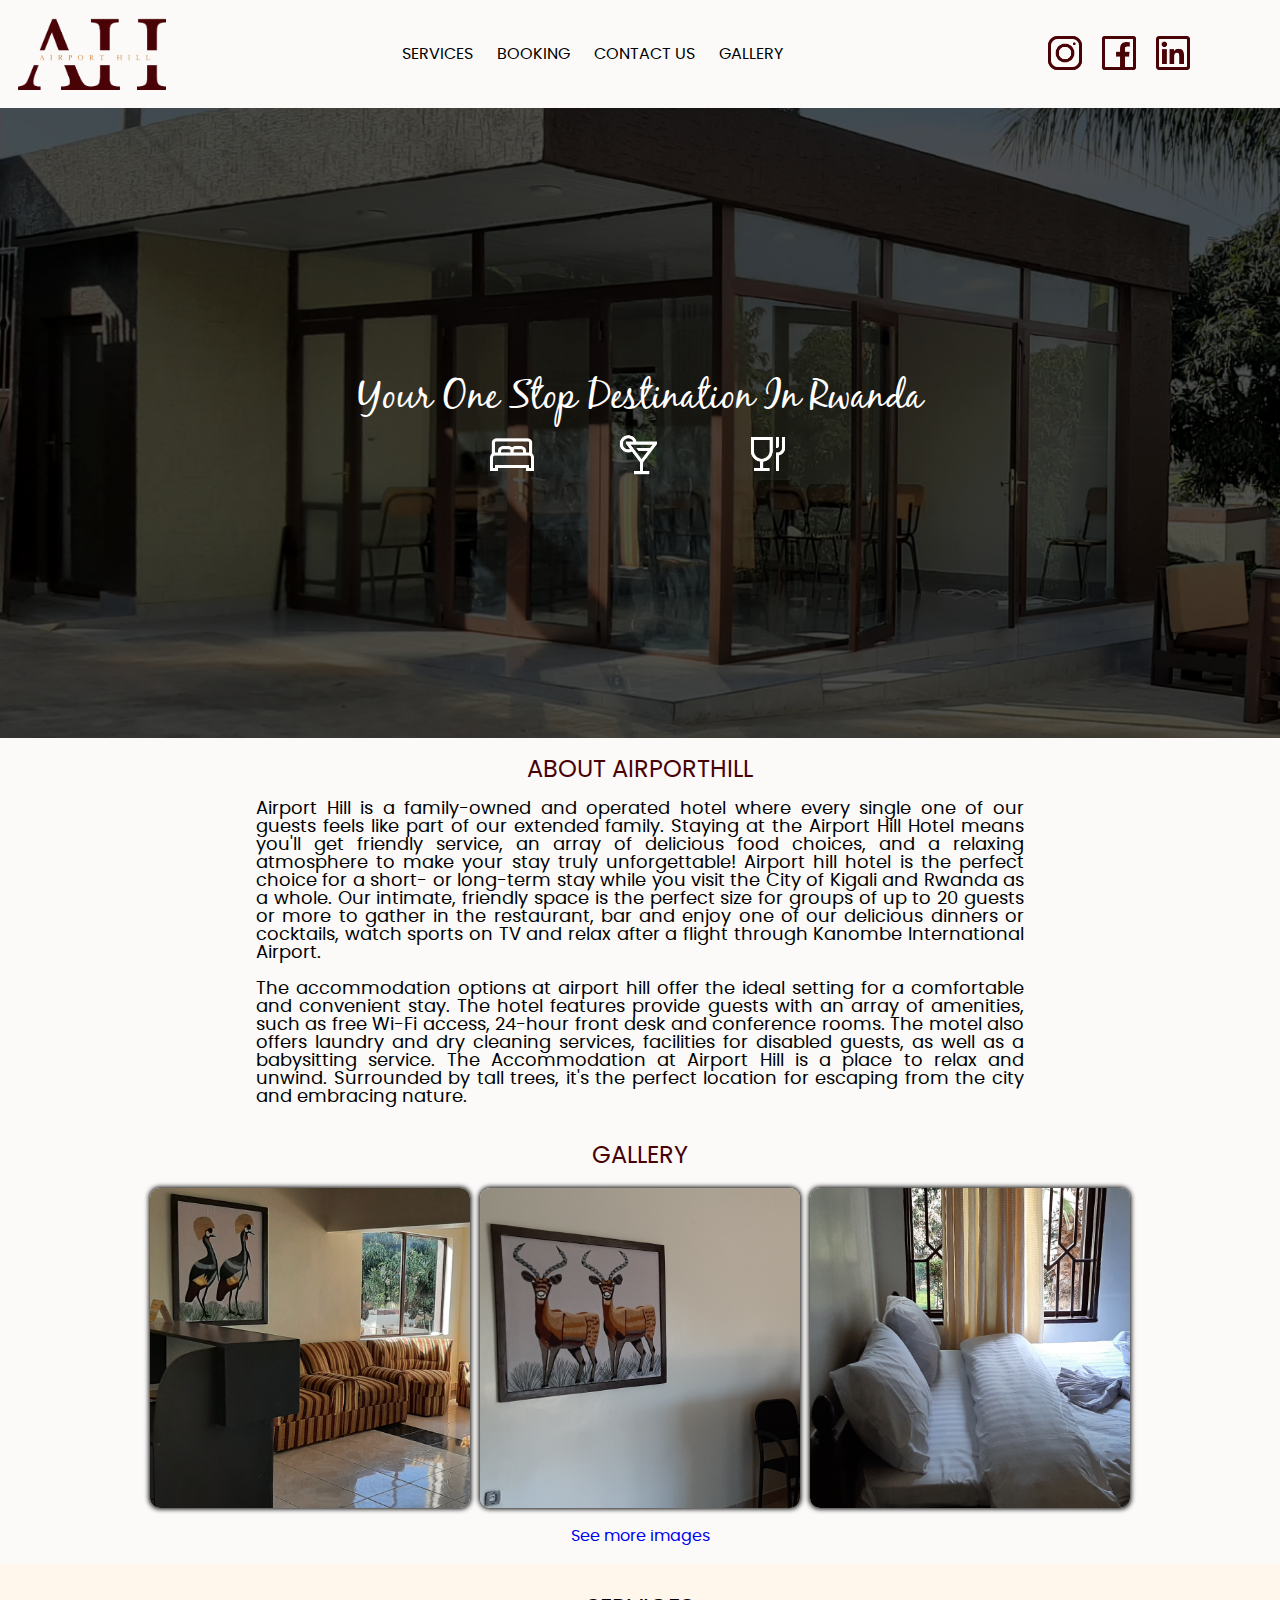
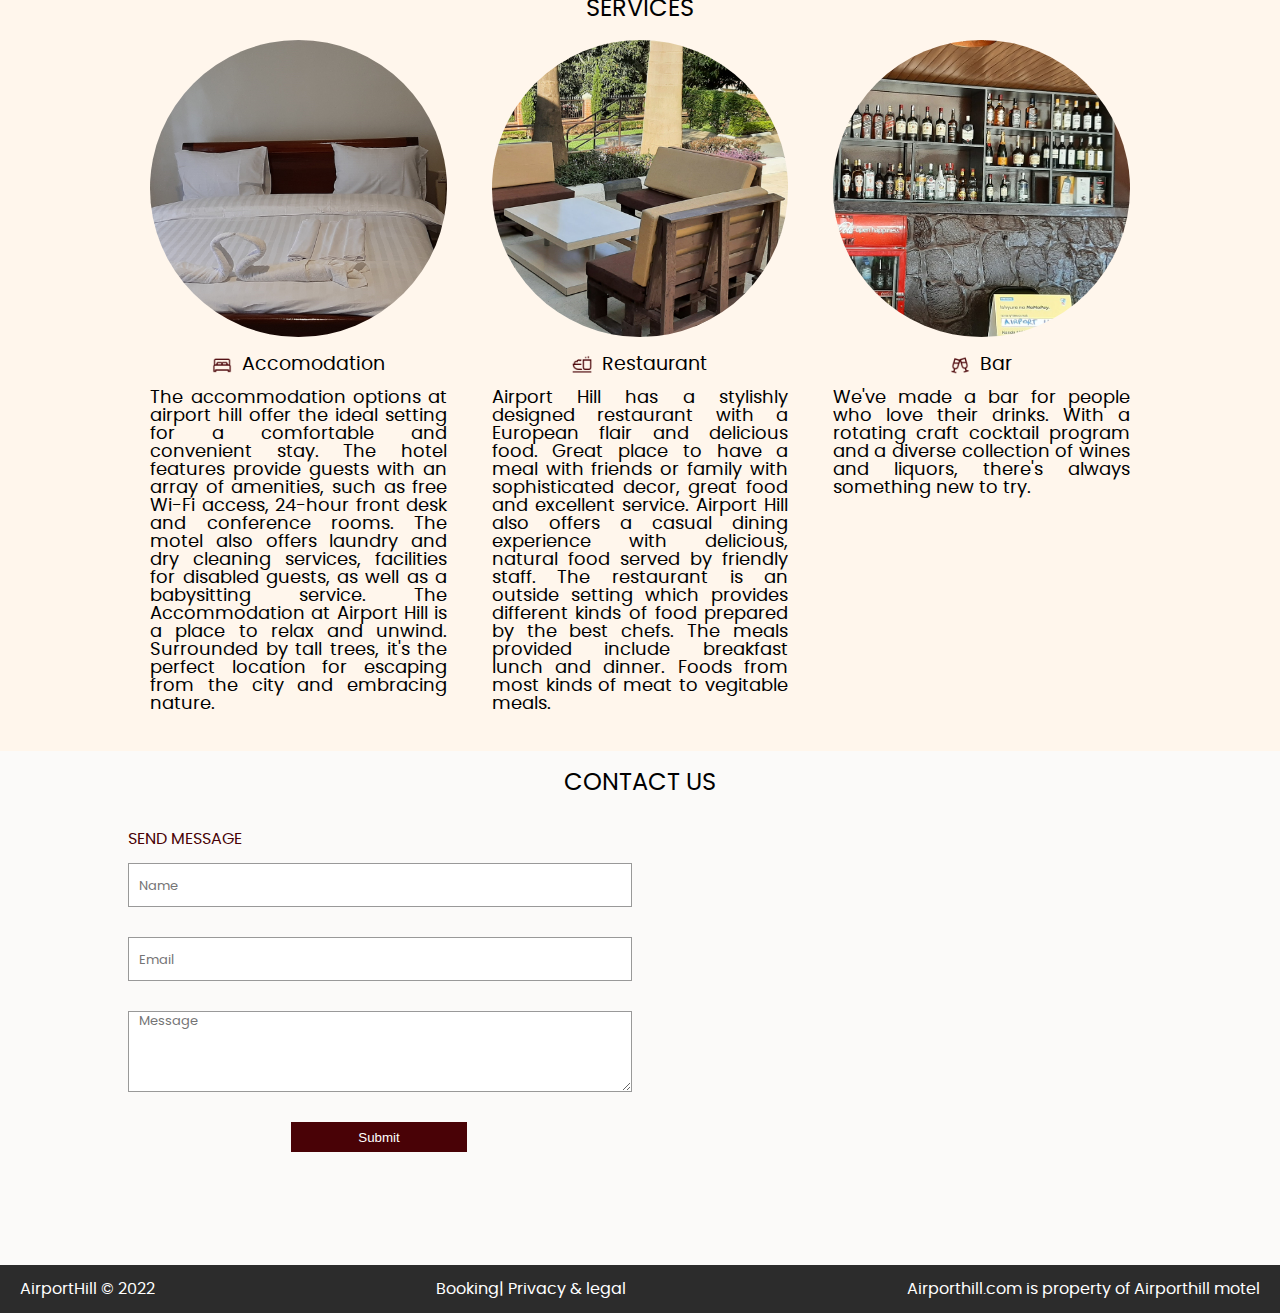
==== index.html @ 22eba5b1 "gallery issue fixed" ====
<!DOCTYPE html>
<html lang="en">
<head>
    <meta charset="UTF-8">
    <meta http-equiv="X-UA-Compatible" content="IE=edge">
    <meta name="viewport" content="width=device-width, initial-scale=1.0">
    <link rel="stylesheet" href="css/index.css">
    <link rel="stylesheet" href="css/HBF.css">
    <link rel="stylesheet" href="fonts/webfontkit-20221205-002729/stylesheet.css">
    <link rel="icon" type="image/x-icon" href="media/logo/AirportHill_Logo.png">
    <title>Airport Hill</title>
</head>
<body>
    
    <div class="space">
        <div class="placedesc">
            Your one stop destination in Rwanda
        </div>
        <div class="viewicons">
            <img src="media/icons/bedwhite.png" alt="">
            <img src="media/icons/coktailwhite.png" alt="">
            <img src="media/icons/food&drinkswhite.png" alt="">
        </div>
    </div>
    <div class="middlepart">
        <div class="about">
            <h2 class="abouthead">ABOUT AIRPORTHILL</h2>
            <div class="aboutdescription">
                <p>
                    Airport Hill is a family-owned and operated hotel where every single one of our guests feels like part of our extended family.
                    Staying at the Airport Hill Hotel means you'll get friendly service, an array of delicious food choices, and a relaxing atmosphere
                    to make your stay truly unforgettable!
                    Airport hill hotel is the perfect choice for a short- or long-term stay while you visit the City of Kigali and Rwanda as a whole.
                    Our intimate, friendly space is the perfect size for groups of up to 20 guests or more to gather in the restaurant, bar and  enjoy
                    one of our delicious dinners or cocktails, watch sports on TV and relax after a flight through Kanombe International Airport.
                    

                </p>
                <p>The accommodation options at airport hill offer the ideal setting for a comfortable and convenient stay.
                    The hotel features provide guests with an array of amenities, such as free Wi-Fi access, 24-hour front desk and conference rooms.
                    The motel also offers laundry and dry cleaning services, facilities for disabled guests, as well as a babysitting service.
                    The Accommodation at Airport Hill is a place to relax and unwind. Surrounded by tall trees, it's the perfect location for
                    escaping from the city and embracing nature.
                    
                </p>
            </div>
            <h2 class="abouthead">GALLERY</h2>
            <div class="randimages">
                <img class="galimg" src="media/gallery/interior/img1.jpg" alt="">
                <img class="galimg" src="media/gallery/interior/img2.jpg" alt="">
                <img class="galimg" src="media/gallery/interior/img4.jpg" alt="">
                <!-- <img class="galimg" src="media/gallery/img7.jpg" alt="">
                <img class="galimg" src="media/gallery/img8.jpg" alt="">
                <img class="galimg" src="media/gallery/img9.jpg" alt="">
                <img class="galimg" src="media/gallery/img10.jpg" alt="">
                <img class="galimg" src="media/gallery/img11.jpg" alt=""> -->
                
            </div>
            <a class="seemore" href="pages/gallery.html">See more images</a>
        </div>
        <div id="servelink" class="services">
            <h2 class="servicehead">SERVICES</h2>
            <div class="servicegroup">
                <div class="servicetab">
                    <img class="servImg" src="media/services/bed.jpg" alt="">
                    <div class="minihead">
                        <img class="iconmini" src="media/icons/bedbrown.png" alt="">
                        <h3 class="headserve">Accomodation</h3>
                    </div>
                    <p class="servicedesc">
                        The accommodation options at airport hill offer the ideal setting for a comfortable and convenient stay. The hotel features provide guests with an array of amenities, such as free Wi-Fi access, 24-hour front desk and conference rooms. The motel also offers laundry and dry cleaning services, facilities for disabled guests, as well as a babysitting service.
                        The Accommodation at Airport Hill is a place to relax and unwind. Surrounded by tall trees, it's the perfect location for escaping from the city and embracing nature.
                        
                    </p>
                </div>
                <div class="servicetab">
                    <img class="servImg" src="media/services/restaurant.jpg" alt="">
                    <div class="minihead">
                        <img class="iconmini" src="media/icons/food&drinksbrown.png" alt="">
                        <h3 class="headserve">Restaurant</h3>
                    </div>
                    <p class="servicedesc">
                        Airport Hill has a stylishly designed restaurant with a European flair and delicious food. Great place to have a meal with friends or family with sophisticated decor, great food and excellent service.
                        Airport Hill also offers a casual dining experience with delicious, natural food served by friendly staff.
                        The restaurant is an outside setting which provides different kinds of
                        food prepared by the best chefs. The meals provided include breakfast lunch
                        and dinner. Foods from most kinds of meat to vegitable meals. 
                    </p>
                </div>
                <div class="servicetab">
                    <img class="servImg" src="media/services/bar.jpg" alt="">
                    <div class="minihead">
                        <img class="iconmini" src="media/icons/alcoholbrown.png" alt="">
                        <h3 class="headserve">Bar</h3>
                    </div>
                    <p class="servicedesc">
                        We've made a bar for people who love their drinks. With a rotating craft
                        cocktail program and a diverse collection of wines and liquors, there's
                        always something new to try.                                                              
                    </p>
                </div> 
            </div>
        </div>
        <div id="contlink" class="locdetails">
            <h2 class="lochead">CONTACT US</h2>
            <div class="mapdetails">
                <div class="mapdesc">
                    <h3>SEND MESSAGE</h3>
                    <form class="contactform" action="" method="post">
                        <input class="formcomponent" type="text" placeholder="Name">
                        <input class="formcomponent" type="text" placeholder="Email">
                        <textarea name="" id="formcomponent" cols="30" rows="5" placeholder="Message"></textarea>
                        <input class="submitbutton" type="submit">

                    </form>
                </div>
                <div class="mapouter">
                    <div class="gmap_canvas"><iframe class="gmap_iframe" width="100%" frameborder="0" scrolling="no" marginheight="0" marginwidth="0" src="https://maps.google.com/maps?width=600&amp;height=400&amp;hl=en&amp;q=KK 56 St, Kigali, Rwanda&amp;t=&amp;z=14&amp;ie=UTF8&amp;iwloc=B&amp;output=embed"></iframe><a href="https://formatjson.org/">format json</a></div><style>.mapouter{position:relative;text-align:right;width:100%;height:400px;}.gmap_canvas {overflow:hidden;background:none!important;width:100%;height:400px;}.gmap_iframe {height:400px!important;}</style>
                </div>
            </div>
        </div>
    </div>
    <div class="footerpart">
        <p>AirportHill &#169 2022</p>
        <div class="bottomlinks">
            
            <a href="">Booking</a>|
            <a href="">Privacy & legal</a>
        </div>
        <p class="copyair">Airporthill.com is property of Airporthill motel</p>
    </div>
    <div class="topmenu" id="topmen">
        <img class="menulogo" src="media/logo/AirportHill_Logo.png" alt="">
        <div id="menuitem" onclick="toggleMobileMenu()">
            <img class="innerlogo" src="media/logo/AirportHill_Logo.png" alt="">
            <a href="#servelink">SERVICES</a>
            <a href="pages/booking.html">BOOKING</a>
            <a href="#contlink">CONTACT US</a>
            <a href="pages/gallery.html">GALLERY</a>
            <img class="innerclose" src="media/icons/close.png" alt="">
        </div>
        <div class="socialicons">
            <a href=""><img src="media/socialIcons/icons8_instagram_96px_2.png" alt=""></a>
            <a href=""><img src="media/socialIcons/icons8_facebook_96px_2.png" alt=""></a>
            <a href=""><img src="media/socialIcons/icons8_linkedin_96px_1.png" alt=""></a>
        </div>
        <div class="burger" onclick="toggleMobileMenu();">
            <div></div>
            <div></div>
            <div></div>
        </div>
    </div>
    <script src="js/main.js"></script>
</body>
</html>
---- css/index.css ----
body {
  margin: 0px;
  padding: 0px;
  background-image: url("../media/background.jpg");
  background-repeat: no-repeat;
  background-size: cover;
  background-attachment: fixed;
  font-family: "Poppins";
}
body .space {
  height: 70vh;
  display: flex;
  flex-direction: column;
  align-items: center;
  justify-content: center;
  background-color: rgba(0, 0, 0, 0.6862745098);
  padding-top: 12vh;
}
body .space .placedesc {
  color: white;
  width: -webkit-fit-content;
  width: -moz-fit-content;
  width: fit-content;
  font-size: 40px;
  font-family: "black jack";
  text-transform: capitalize;
}
body .space .viewicons {
  height: -webkit-fit-content;
  height: -moz-fit-content;
  height: fit-content;
  width: 30vw;
  display: flex;
  justify-content: space-around;
}
body .space .viewicons img {
  width: 50px;
  height: 50px;
}
@media (max-width: 700px) {
  body .space {
    height: 50vh;
  }
  body .space .placedesc {
    font-size: 30px;
  }
  body .space .viewicons img {
    width: 40px;
    height: 40px;
  }
}
@media (max-width: 560px) {
  body .space {
    height: 30vh;
  }
  body .space .placedesc {
    font-size: 20px;
  }
  body .space .viewicons img {
    width: 20px;
    height: 20px;
  }
}
body .middlepart {
  background-color: #FBFAF9;
}
body .middlepart .seemore {
  margin-top: 20px;
  margin-bottom: 20px;
  text-decoration: none;
}
body .middlepart .about {
  background-color: #FBFAF9;
  display: flex;
  flex-direction: column;
  align-items: center;
}
body .middlepart .about .abouthead {
  font-weight: 500;
  font-size: x-large;
  width: -webkit-fit-content;
  width: -moz-fit-content;
  width: fit-content;
  margin-bottom: 0px;
  color: #490206;
}
body .middlepart .about .aboutdescription {
  text-align: justify;
  font-size: large;
  width: 60%;
}
body .middlepart .about .randimages {
  margin-top: 20px;
  display: flex;
  flex-wrap: wrap;
  gap: 10px;
  justify-content: center;
}
body .middlepart .about .randimages .galimg {
  width: 25%;
  border-radius: 10px;
  box-shadow: 0 0 5px 1px black;
}
body .middlepart .about .randimages div.galimg {
  background-color: #CF853C;
}
@media (max-width: 900px) {
  body .middlepart .about {
    padding: 0vw 5vw 3vw 5vw;
  }
  body .middlepart .about .abouthead {
    font-weight: 500;
    font-size: larger;
  }
  body .middlepart .about .aboutdescription {
    text-align: justify;
    font-size: large;
    width: 80%;
  }
  body .middlepart .about .randimages img {
    width: 22%;
  }
}
@media (max-width: 560px) {
  body .middlepart .about {
    padding: 0vw 7vw 1vw 7vw;
  }
  body .middlepart .about .abouthead {
    font-weight: 500;
    font-size: large;
  }
  body .middlepart .about .aboutdescription {
    text-align: justify;
    font-size: small;
    width: 100%;
  }
  body .middlepart .about .randimages img {
    width: 32%;
  }
}
body .middlepart .services {
  background-color: #FFF6EC;
  justify-content: space-around;
  padding: 1vw 10vw 0vw 10vw;
}
body .middlepart .services .servicehead {
  font-weight: 500;
  text-align: center;
  font-size: x-large;
}
body .middlepart .services .servicegroup {
  display: flex;
  flex-wrap: wrap;
  justify-content: space-around;
}
body .middlepart .services .servicegroup .servicetab {
  padding-bottom: 20px;
  text-align: center;
  width: 29%;
}
body .middlepart .services .servicegroup .servicetab .servImg {
  width: 100%;
  border-radius: 100%;
}
body .middlepart .services .servicegroup .servicetab .servicedesc {
  text-align: justify;
  margin-top: 0;
  font-size: large;
}
body .middlepart .services .servicegroup .servicetab .minihead {
  display: flex;
  align-items: center;
  justify-content: center;
}
body .middlepart .services .servicegroup .servicetab .minihead .iconmini {
  width: 20px;
  height: 20px;
}
body .middlepart .services .servicegroup .servicetab .minihead .headserve {
  font-weight: 500;
  margin: 15px 0px 15px 10px;
}
@media (max-width: 700px) {
  body .middlepart .services {
    padding: 1vw 5vw 0vw 5vw;
  }
  body .middlepart .services .servicehead {
    font-size: large;
  }
  body .middlepart .services .servicegroup .servicetab {
    width: 40%;
  }
}
@media (max-width: 560px) {
  body .middlepart .services {
    padding: 1vw 2vw 0vw 2vw;
  }
  body .middlepart .services .servicehead {
    font-size: large;
  }
  body .middlepart .services .servicegroup .servicetab {
    width: 95%;
  }
  body .middlepart .services .servicegroup .servicetab .servicedesc {
    font-size: small;
  }
  body .middlepart .services .servicegroup .servicetab .minihead .iconmini {
    width: 18px;
    height: 18px;
  }
  body .middlepart .services .servicegroup .servicetab .minihead .headserve {
    font-size: 17px;
  }
}
body .middlepart .locdetails {
  display: flex;
  flex-direction: column;
  justify-content: center;
  align-items: center;
}
body .middlepart .locdetails .lochead {
  font-weight: 500;
  text-align: center;
}
body .middlepart .locdetails .mapdetails {
  width: 80vw;
  display: flex;
  justify-content: space-around;
  margin-bottom: 50px;
  -moz-column-gap: 20px;
       column-gap: 20px;
}
body .middlepart .locdetails .mapdetails .mapouter {
  width: 50%;
  margin: 0% 0% 0% 0%;
}
body .middlepart .locdetails .mapdetails .mapdesc {
  width: 50%;
}
body .middlepart .locdetails .mapdetails .mapdesc h3 {
  font-family: "Poppins";
  font-size: medium;
  font-weight: 500;
  color: #490206;
}
body .middlepart .locdetails .mapdetails .mapdesc .contactform {
  display: flex;
  flex-direction: column;
}
body .middlepart .locdetails .mapdetails .mapdesc .contactform .formcomponent {
  border-radius: 0px;
  border: rgb(153, 153, 153) solid 1px;
  height: 40px;
  width: 96%;
  margin-bottom: 30px;
  padding-left: 10px;
  padding-right: 10px;
}
body .middlepart .locdetails .mapdetails .mapdesc .contactform .formcomponent::-moz-placeholder {
  font-family: "Poppins";
}
body .middlepart .locdetails .mapdetails .mapdesc .contactform .formcomponent:-ms-input-placeholder {
  font-family: "Poppins";
}
body .middlepart .locdetails .mapdetails .mapdesc .contactform .formcomponent::placeholder {
  font-family: "Poppins";
}
body .middlepart .locdetails .mapdetails .mapdesc .contactform #formcomponent {
  border-radius: 0px;
  border: rgb(153, 153, 153) solid 1px;
  width: 96%;
  margin-bottom: 30px;
  padding-left: 10px;
  padding-right: 10px;
}
body .middlepart .locdetails .mapdetails .mapdesc .contactform #formcomponent::-moz-placeholder {
  font-family: "Poppins";
}
body .middlepart .locdetails .mapdetails .mapdesc .contactform #formcomponent:-ms-input-placeholder {
  font-family: "Poppins";
}
body .middlepart .locdetails .mapdetails .mapdesc .contactform #formcomponent::placeholder {
  font-family: "Poppins";
}
body .middlepart .locdetails .mapdetails .mapdesc .contactform .submitbutton {
  align-self: center;
  border-radius: 0px;
  border: rgb(153, 153, 153) solid 0px;
  background-color: #490206;
  width: 35%;
  height: 30px;
  color: white;
}
@media (max-width: 700px) {
  body .middlepart .locdetails .lochead {
    font-size: large;
  }
  body .middlepart .locdetails .mapdetails {
    width: 100vw;
    flex-wrap: wrap;
  }
  body .middlepart .locdetails .mapdetails .mapdesc {
    width: 80%;
    margin-bottom: 20px;
  }
  body .middlepart .locdetails .mapdetails .mapdesc h3 {
    font-size: 13px;
  }
  body .middlepart .locdetails .mapdetails .mapouter {
    width: 100%;
  }
}/*# sourceMappingURL=index.css.map */
---- css/HBF.css ----
html {
  scroll-behavior: smooth;
}

body .topmenu {
  position: fixed;
  top: 0px;
  left: 0px;
  width: 100%;
  display: flex;
  flex-wrap: nowrap;
  justify-content: space-between;
  background-color: #fbfaf9;
  padding: 2vh;
  transition: top 0.3s;
}
body .topmenu .menulogo {
  height: 8vh;
}
body .topmenu #menuitem {
  height: -webkit-fit-content;
  height: -moz-fit-content;
  height: fit-content;
  align-self: center;
}
body .topmenu #menuitem a {
  text-decoration: none;
  color: black;
  font-family: "Poppins";
  font-weight: 500;
  margin-right: 20px;
}
body .topmenu #menuitem .disable {
  color: gray;
}
body .topmenu #menuitem .innerlogo {
  display: none;
}
body .topmenu #menuitem .innerclose {
  display: none;
}
body .topmenu .socialicons {
  height: -webkit-fit-content;
  height: -moz-fit-content;
  height: fit-content;
  align-self: center;
  margin-right: 100px;
}
body .topmenu .socialicons a img {
  width: 50px;
}
body .topmenu .burger {
  border: #490206 3px solid;
  border-radius: 4px;
  align-self: center;
  display: none;
  height: -webkit-fit-content;
  height: -moz-fit-content;
  height: fit-content;
  margin-right: 4px;
  cursor: pointer;
}
body .topmenu .burger div {
  width: 20px;
  background-color: #490206;
  height: 3px;
  margin: 4px;
}
@media (max-width: 820px) {
  body .topmenu .menulogo {
    height: 9vh;
  }
  body .topmenu .socialicons {
    display: none;
  }
  body .topmenu #menuitem {
    position: fixed;
    width: 100vw;
    background-color: #FBFAF9;
    display: flex;
    flex-direction: column;
    align-items: center;
    padding-top: 50px;
    padding-bottom: 50px;
    row-gap: 40px;
    top: 0px;
    left: 0px;
    transform: translate3d(-100vw, 0, 0);
    transition: transform 0.3s cubic-bezier(0, 0.52, 0, 1);
    overflow-x: hidden;
  }
  body .topmenu #menuitem .innerlogo {
    display: block;
    width: 100px;
  }
  body .topmenu #menuitem .innerclose {
    display: block;
    width: 40px;
  }
  body .topmenu #menuitem.show {
    transform: translate3d(0vw, 0, 0);
  }
  body .topmenu .burger {
    display: block;
    margin-right: 50px;
  }
}
@media (max-width: 460px) {
  body .topmenu .menulogo {
    height: 7vh;
  }
}
body .footerpart {
  background-color: rgba(0, 0, 0, 0.8274509804);
  display: flex;
  justify-content: space-between;
  padding: 0px 20px 0px 20px;
  color: white;
  align-items: center;
}
body .footerpart .bottomlinks a {
  text-decoration: none;
  color: white;
}
@media (max-width: 560px) {
  body .footerpart {
    justify-content: space-around;
  }
  body .footerpart .bottomlinks {
    display: none;
  }
  body .footerpart .copyair {
    display: none;
  }
}/*# sourceMappingURL=HBF.css.map */
---- fonts/webfontkit-20221205-002729/stylesheet.css ----
/*! Generated by Font Squirrel (https://www.fontsquirrel.com) on December 5, 2022 */



@font-face {
    font-family: 'poppins';
    src: url('poppins-regular-webfont.woff2') format('woff2'),
         url('poppins-regular-webfont.woff') format('woff');
    font-weight: normal;
    font-style: normal;

}




@font-face {
    font-family: 'poppinsbold';
    src: url('poppins-bold-webfont.woff2') format('woff2'),
         url('poppins-bold-webfont.woff') format('woff');
    font-weight: bold;
    font-style:normal;

}




@font-face {
    font-family: 'black jack';
    src: url('blackjack-webfont.woff2') format('woff2'),
         url('blackjack-webfont.woff') format('woff');
    font-weight: normal;
    font-style: normal;

}
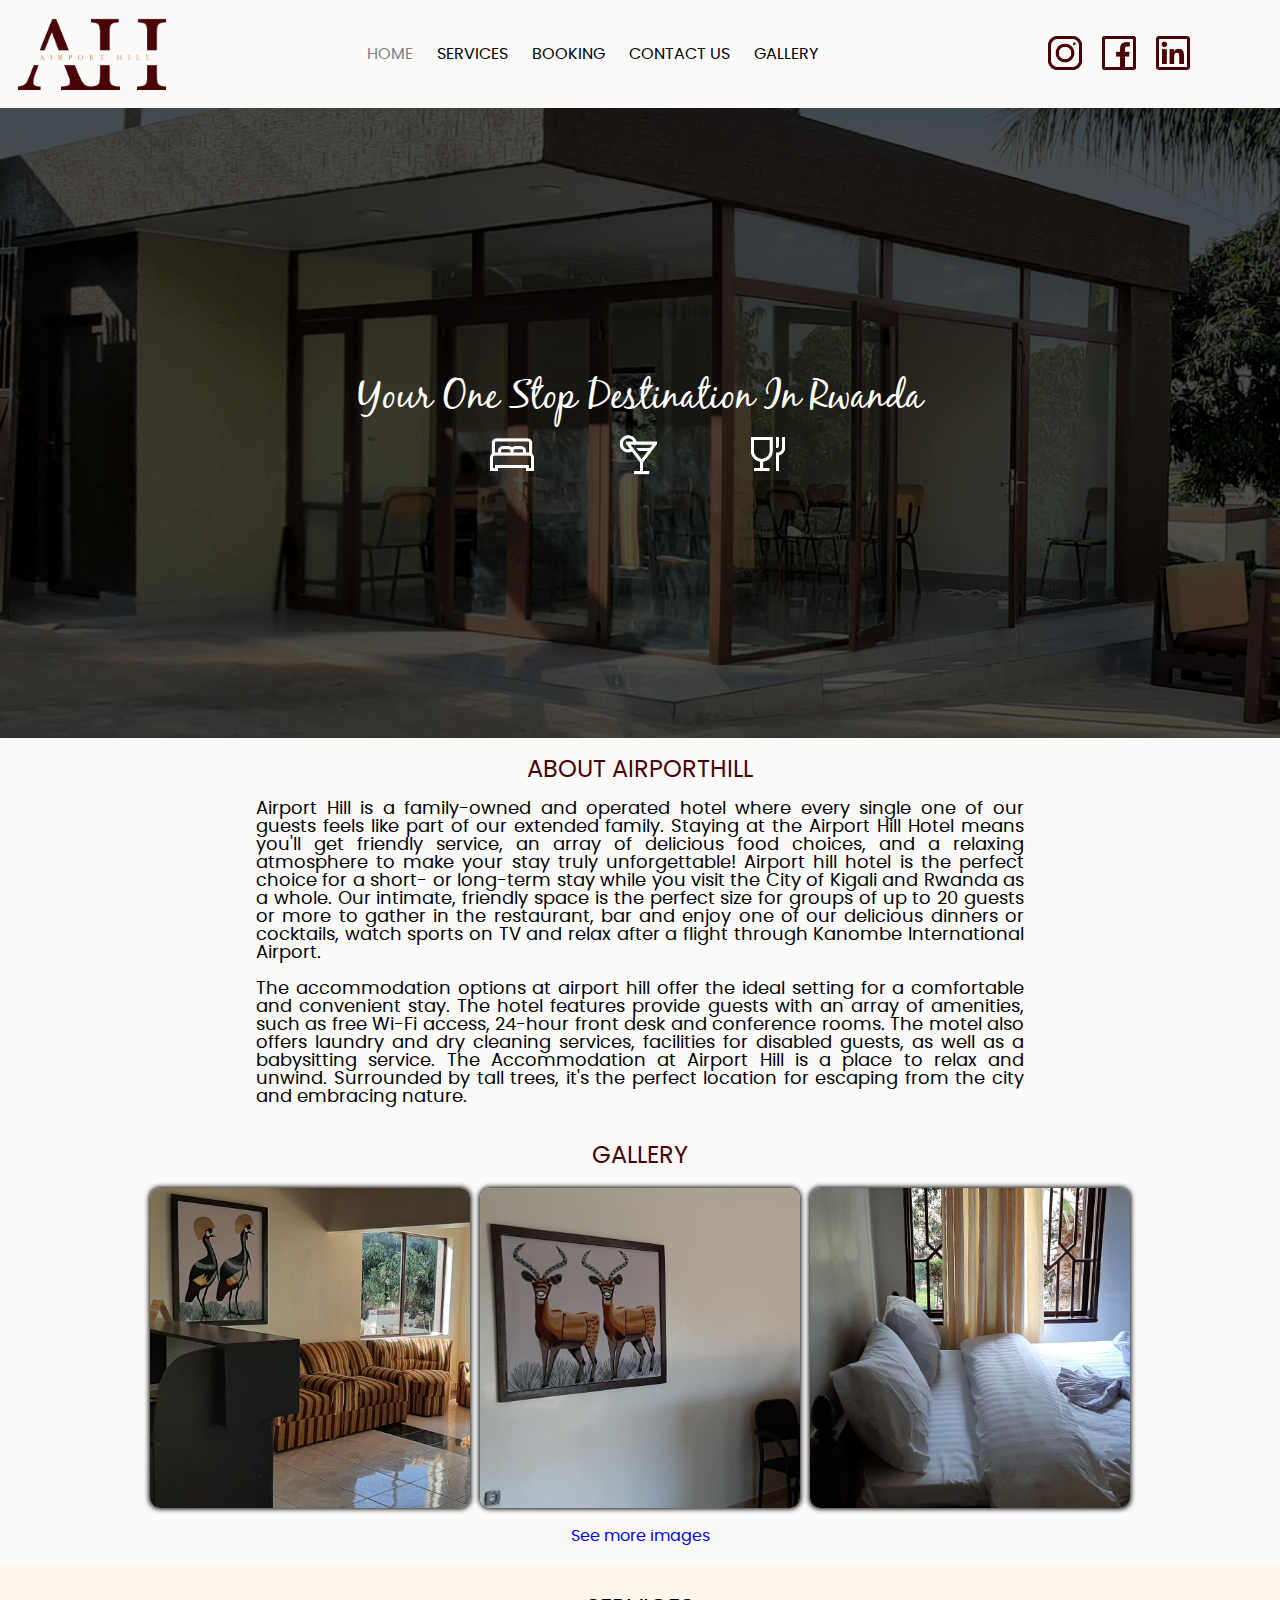
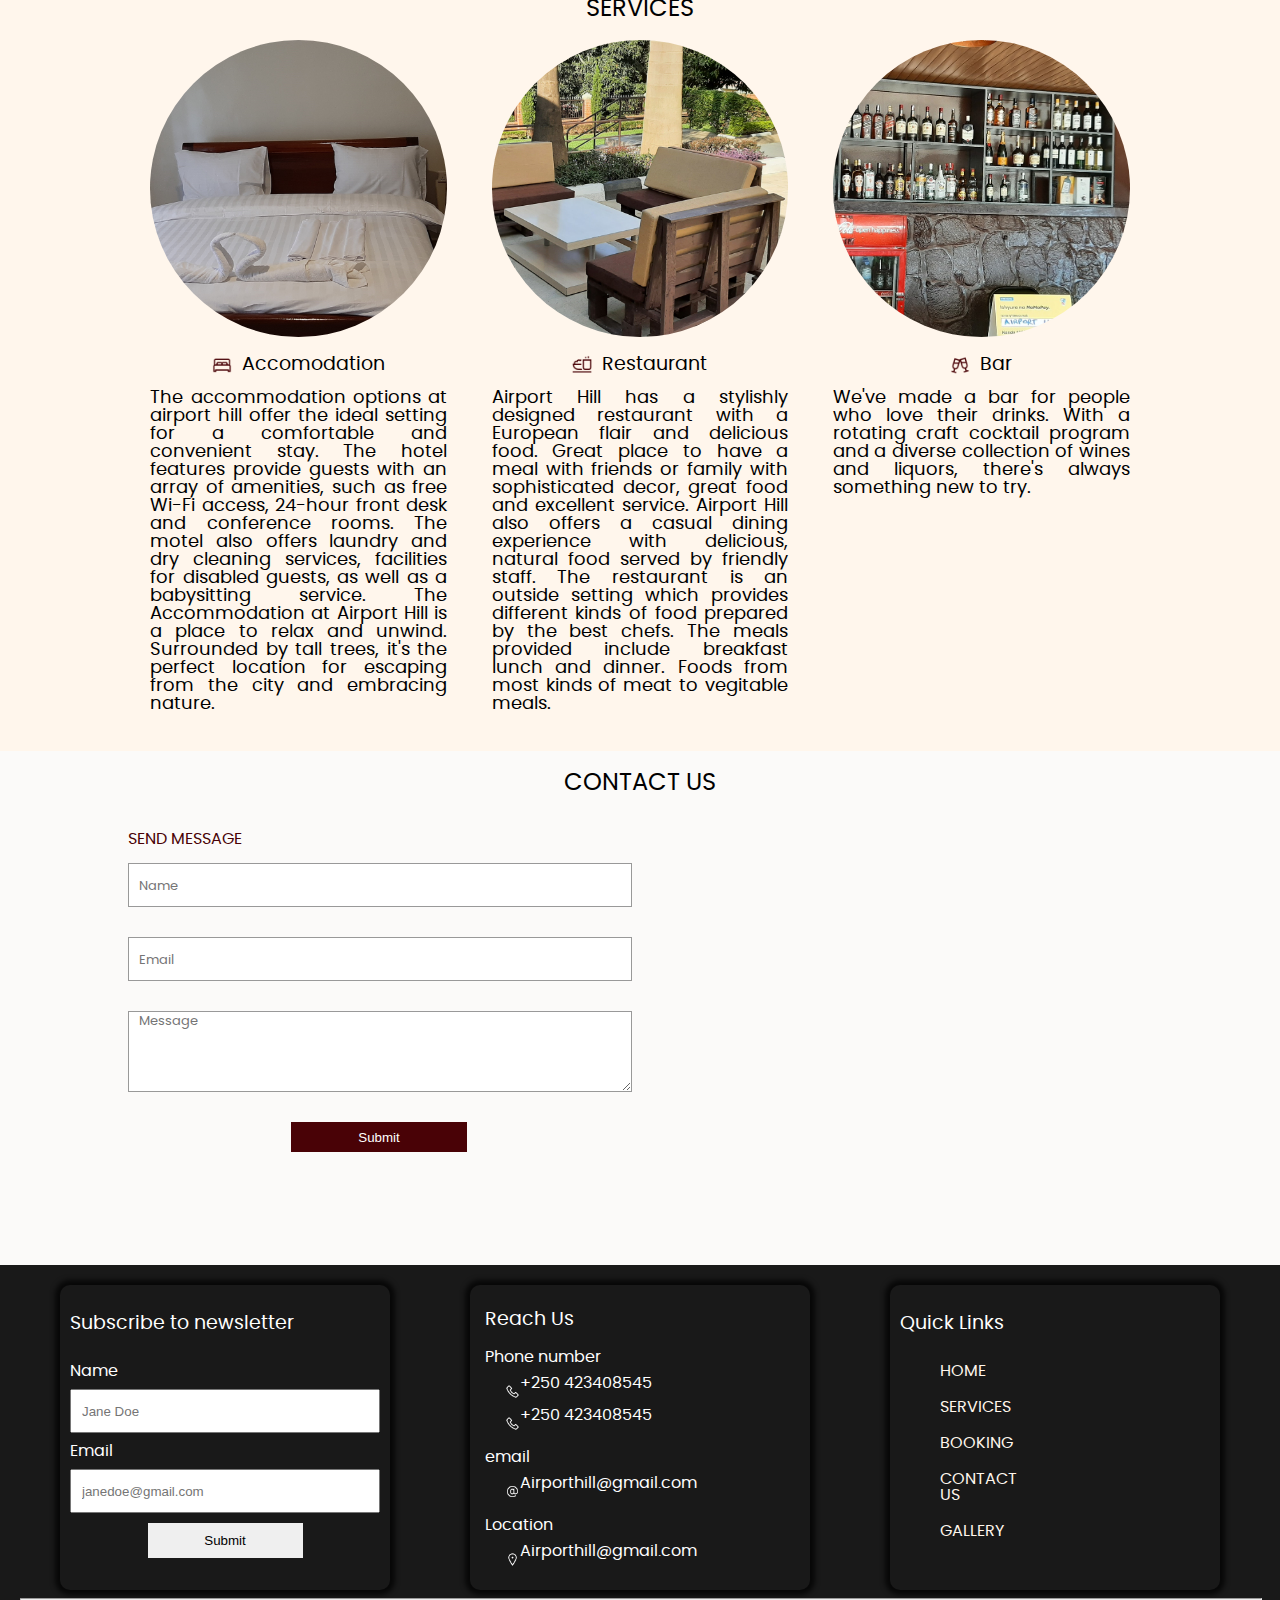
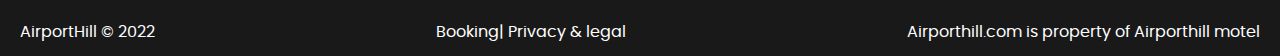
==== commit 167eabd7: "made the footer responsive" ====
--- a/index.html
+++ b/index.html
@@ -121,18 +121,64 @@
         </div>
     </div>
     <div class="footerpart">
-        <p>AirportHill &#169 2022</p>
-        <div class="bottomlinks">
-            
+        <div class="footertabs">
+            <div class="newsletter">
+                <p>Subscribe to newsletter</p>
+                <form action="" class="subscribe">
+                    <label for="name">Name</label>
+                    <input type="text" name="name" id="" placeholder="Jane Doe">
+                    <label for="email">Email</label>
+                    <input type="text" name="email" id=""  placeholder="janedoe@gmail.com">
+                    <button type="submit">Submit</button>
+                </form>
+            </div>
+            <div class="reachus">
+                <p class="mainhead">Reach Us</p>
+                <p class="subhead">Phone number</p>
+                <div class="contactphone general">
+                    <img src="media/footericons/icons8_phone_96px_1.png" alt="">
+                    <p> +250 423408545</p>
+                </div>
+                <div class="contactphone general">
+                    <img src="media/footericons/icons8_phone_96px_1.png" alt="">
+                    <p> +250 423408545</p>
+                </div>
+                <p class="subhead">email</p>
+                <div class="email general">
+                    <img src="media/footericons/icons8_at_sign_96px_1.png" alt="">
+                    <p>Airporthill@gmail.com</p>
+                </div>
+                <p class="subhead">Location</p>
+                <div class="Location general">
+                    <img src="media/footericons/icons8_location_96px_2.png" alt="">
+                    <p>Airporthill@gmail.com</p>
+                </div>
+            </div>
+            <div class="quicklinks">
+                <p class="mainhead">Quick Links</p>
+                <div class="links"><a class="disable" href="#servelink">HOME</a>
+                    <a href="#servelink">SERVICES</a>
+                    <a href="pages/booking.html">BOOKING</a>
+                    <a href="#contlink">CONTACT US</a>
+                    <a href="pages/gallery.html">GALLERY</a></div>
+            </div>
+        </div>
+        <hr>
+        <div class="footerinfo">
+            <p>AirportHill &#169 2022</p>
+            <div class="bottomlinks">            
             <a href="">Booking</a>|
             <a href="">Privacy & legal</a>
         </div>
         <p class="copyair">Airporthill.com is property of Airporthill motel</p>
+        </div>
+        
     </div>
     <div class="topmenu" id="topmen">
         <img class="menulogo" src="media/logo/AirportHill_Logo.png" alt="">
         <div id="menuitem" onclick="toggleMobileMenu()">
             <img class="innerlogo" src="media/logo/AirportHill_Logo.png" alt="">
+            <a class="disable" href="#servelink">HOME</a>
             <a href="#servelink">SERVICES</a>
             <a href="pages/booking.html">BOOKING</a>
             <a href="#contlink">CONTACT US</a>
--- a/css/HBF.css
+++ b/css/HBF.css
@@ -111,25 +111,172 @@
   }
 }
 body .footerpart {
-  background-color: rgba(0, 0, 0, 0.8274509804);
-  display: flex;
+  background-color: rgba(0, 0, 0, 0.9019607843);
+  display: flex;
+  flex-direction: column;
   justify-content: space-between;
   padding: 0px 20px 0px 20px;
   color: white;
   align-items: center;
 }
-body .footerpart .bottomlinks a {
+body .footerpart hr {
+  color: white;
+  width: 100%;
+}
+body .footerpart .footertabs {
+  margin-top: 20px;
+  display: flex;
+  width: 100%;
+  justify-content: space-around;
+  border-radius: 10px;
+}
+body .footerpart .footertabs .newsletter {
+  width: 25%;
+  border-radius: 10px;
+  padding: 10px;
+  box-shadow: 0 0 5px 5px rgba(0, 0, 0, 0.709);
+}
+body .footerpart .footertabs .newsletter p {
+  font-size: larger;
+  margin-bottom: 30px;
+}
+body .footerpart .footertabs .newsletter .subscribe {
+  display: flex;
+  flex-direction: column;
+  justify-content: space-evenly;
+}
+body .footerpart .footertabs .newsletter .subscribe input {
+  height: 20px;
+  padding: 10px;
+  margin-top: 10px;
+  margin-bottom: 10px;
+}
+body .footerpart .footertabs .newsletter .subscribe button {
+  padding: 10px;
+  align-self: center;
+  width: 50%;
+  border-radius: 0;
+  border: 0px red solid;
+}
+body .footerpart .footertabs .reachus {
+  width: 25%;
+  height: 100%;
+  padding: 15px;
+  height: -webkit-max-content;
+  height: -moz-max-content;
+  height: max-content;
+  display: flex;
+  flex-direction: column;
+  border-radius: 10px;
+  box-shadow: 0 0 5px 5px rgba(0, 0, 0, 0.709);
+}
+body .footerpart .footertabs .reachus p {
+  margin-top: 10px;
+}
+body .footerpart .footertabs .reachus .mainhead {
+  font-size: larger;
+  margin-bottom: 10px;
+}
+body .footerpart .footertabs .reachus .subhead {
+  margin-bottom: 10px;
+  margin-top: 10px;
+}
+body .footerpart .footertabs .reachus .general {
+  padding-left: 20px;
+  display: flex;
+  align-items: center;
+}
+body .footerpart .footertabs .reachus .general img {
+  width: 15px;
+  height: 15px;
+}
+body .footerpart .footertabs .reachus .general p {
+  margin-top: 0;
+}
+body .footerpart .footertabs .quicklinks {
+  width: 25%;
+  border-radius: 10px;
+  border-radius: 10px;
+  padding: 10px;
+  box-shadow: 0 0 5px 5px rgba(0, 0, 0, 0.709);
+}
+body .footerpart .footertabs .quicklinks .mainhead {
+  font-size: larger;
+  margin-bottom: 10px;
+}
+body .footerpart .footertabs .quicklinks .links {
+  display: flex;
+  flex-direction: column;
+  justify-content: flex-start;
+  padding: 20px;
+  width: 25%;
+  border-radius: 10px;
+  height: -webkit-max-content;
+  height: -moz-max-content;
+  height: max-content;
+  row-gap: 20px;
+}
+body .footerpart .footertabs .quicklinks .links a {
+  text-decoration: none;
+  color: #FFF6EC;
+  padding-left: 20px;
+  font-style: "blackjack";
+}
+body .footerpart .footerinfo {
+  display: flex;
+  justify-content: space-between;
+  align-items: center;
+  width: 100%;
+}
+body .footerpart .footerinfo .bottomlinks a {
   text-decoration: none;
   color: white;
 }
+@media (max-width: 900px) {
+  body .footerpart .footertabs {
+    margin-top: 20px;
+    display: flex;
+    flex-direction: column;
+    width: 100%;
+    justify-content: space-around;
+    border-radius: 10px;
+    align-items: center;
+    gap: 20px;
+  }
+  body .footerpart .footertabs .newsletter {
+    width: 60%;
+  }
+  body .footerpart .footertabs .reachus {
+    width: 60%;
+  }
+  body .footerpart .footertabs .quicklinks {
+    width: 60%;
+  }
+}
 @media (max-width: 560px) {
-  body .footerpart {
+  body .footerpart .footertabs {
+    margin-top: 20px;
+    display: flex;
+    flex-direction: column;
+    width: 100%;
     justify-content: space-around;
-  }
-  body .footerpart .bottomlinks {
+    border-radius: 10px;
+    align-items: center;
+    gap: 20px;
+  }
+  body .footerpart .footertabs .newsletter {
+    width: 90%;
+  }
+  body .footerpart .footertabs .reachus {
+    width: 90%;
+  }
+  body .footerpart .footertabs .quicklinks {
+    width: 90%;
+  }
+  body .footerpart .footerinfo .bottomlinks {
     display: none;
   }
-  body .footerpart .copyair {
+  body .footerpart .footerinfo .copyair {
     display: none;
   }
 }/*# sourceMappingURL=HBF.css.map */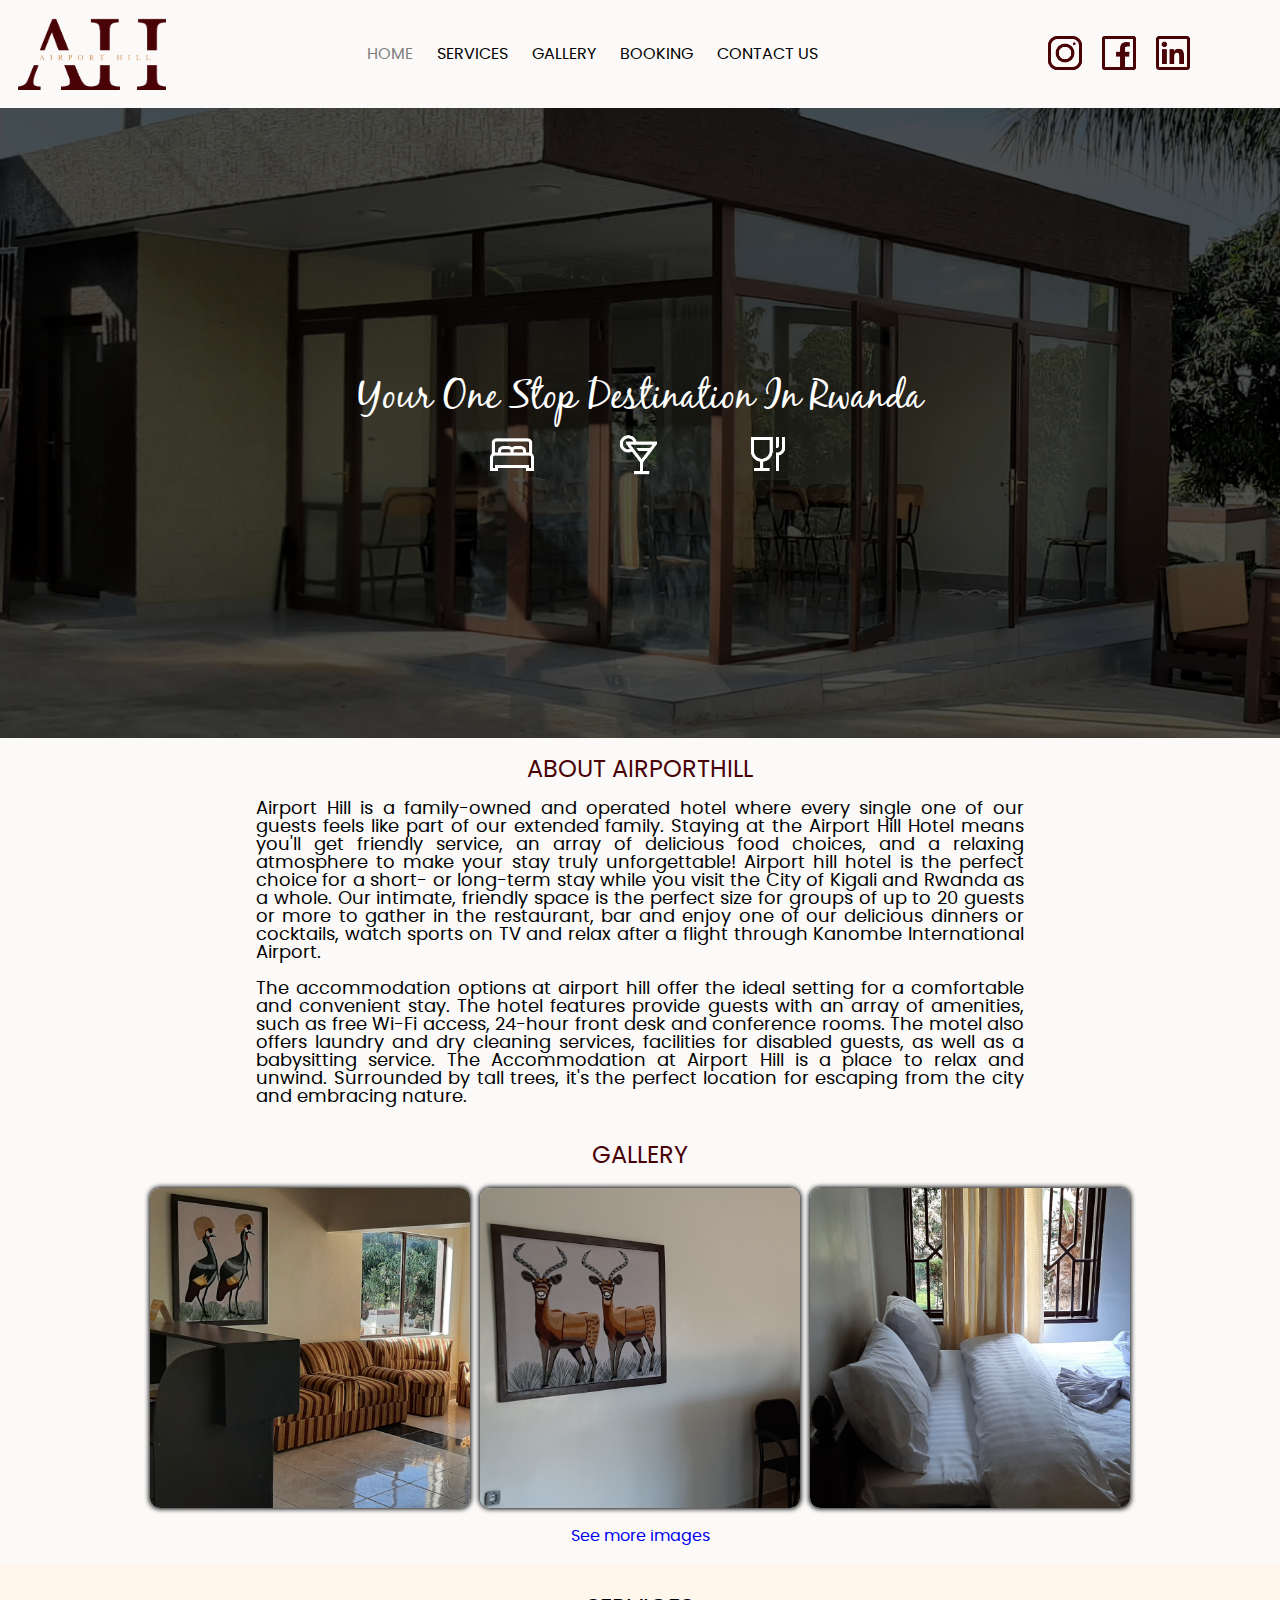
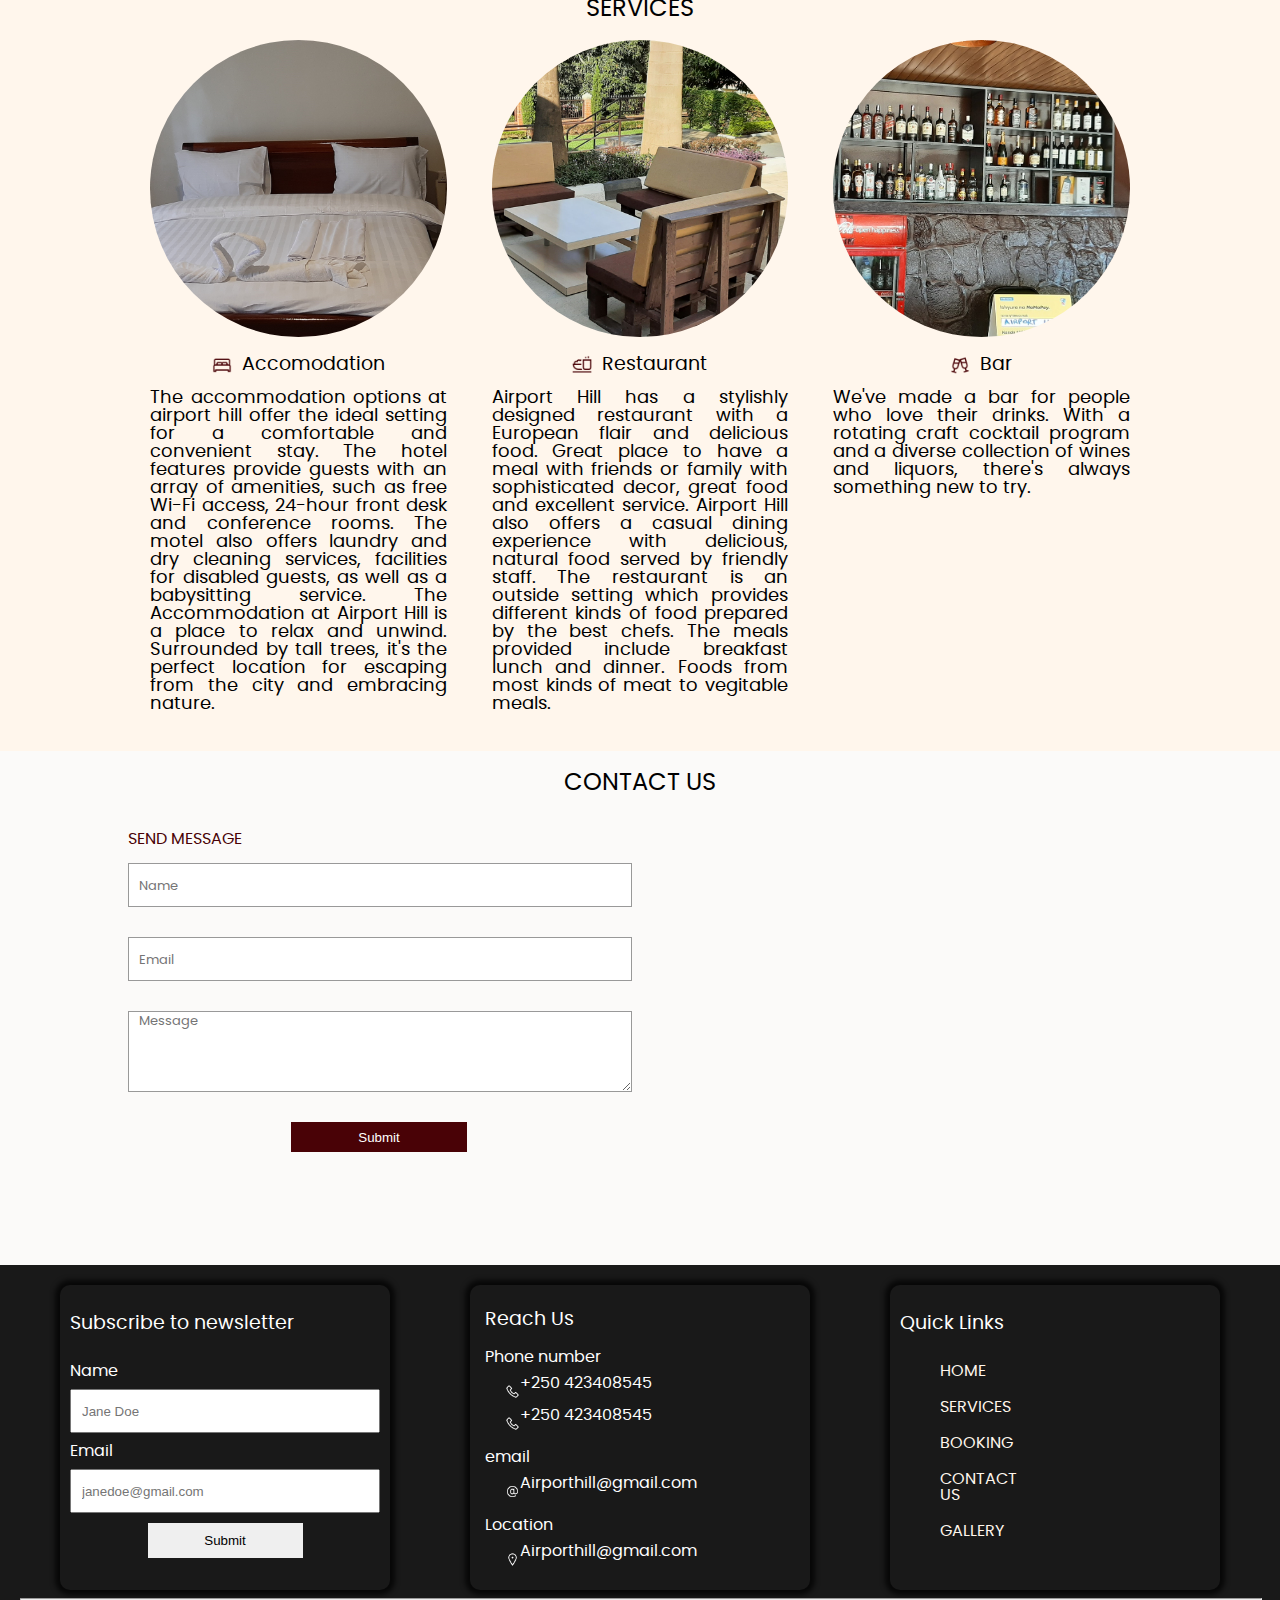
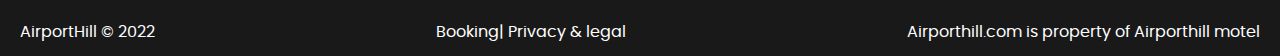
==== commit fcd8d223: "added the booking page" ====
--- a/index.html
+++ b/index.html
@@ -11,7 +11,6 @@
     <title>Airport Hill</title>
 </head>
 <body>
-    
     <div class="space">
         <div class="placedesc">
             Your one stop destination in Rwanda
@@ -180,9 +179,9 @@
             <img class="innerlogo" src="media/logo/AirportHill_Logo.png" alt="">
             <a class="disable" href="#servelink">HOME</a>
             <a href="#servelink">SERVICES</a>
+            <a href="pages/gallery.html">GALLERY</a>
             <a href="pages/booking.html">BOOKING</a>
-            <a href="#contlink">CONTACT US</a>
-            <a href="pages/gallery.html">GALLERY</a>
+            <a href="pages/Contactus.html">CONTACT US</a>
             <img class="innerclose" src="media/icons/close.png" alt="">
         </div>
         <div class="socialicons">
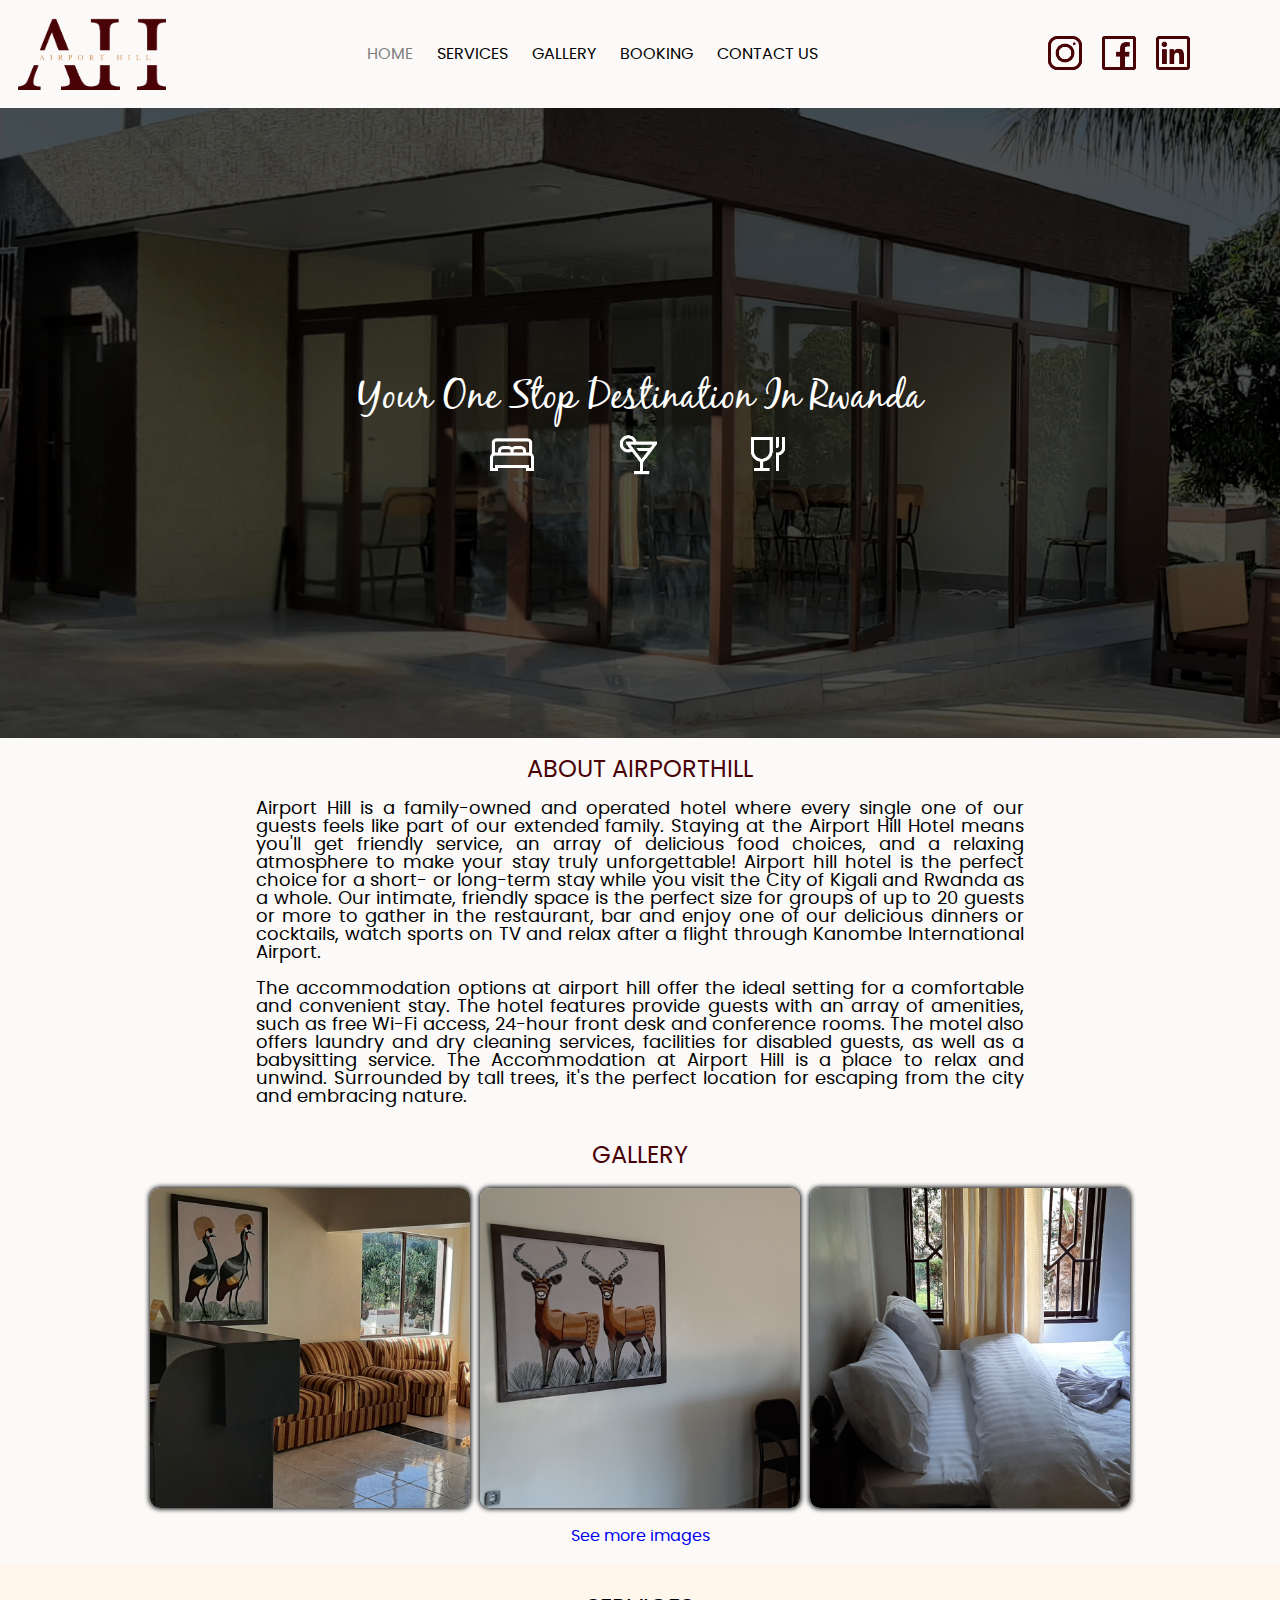
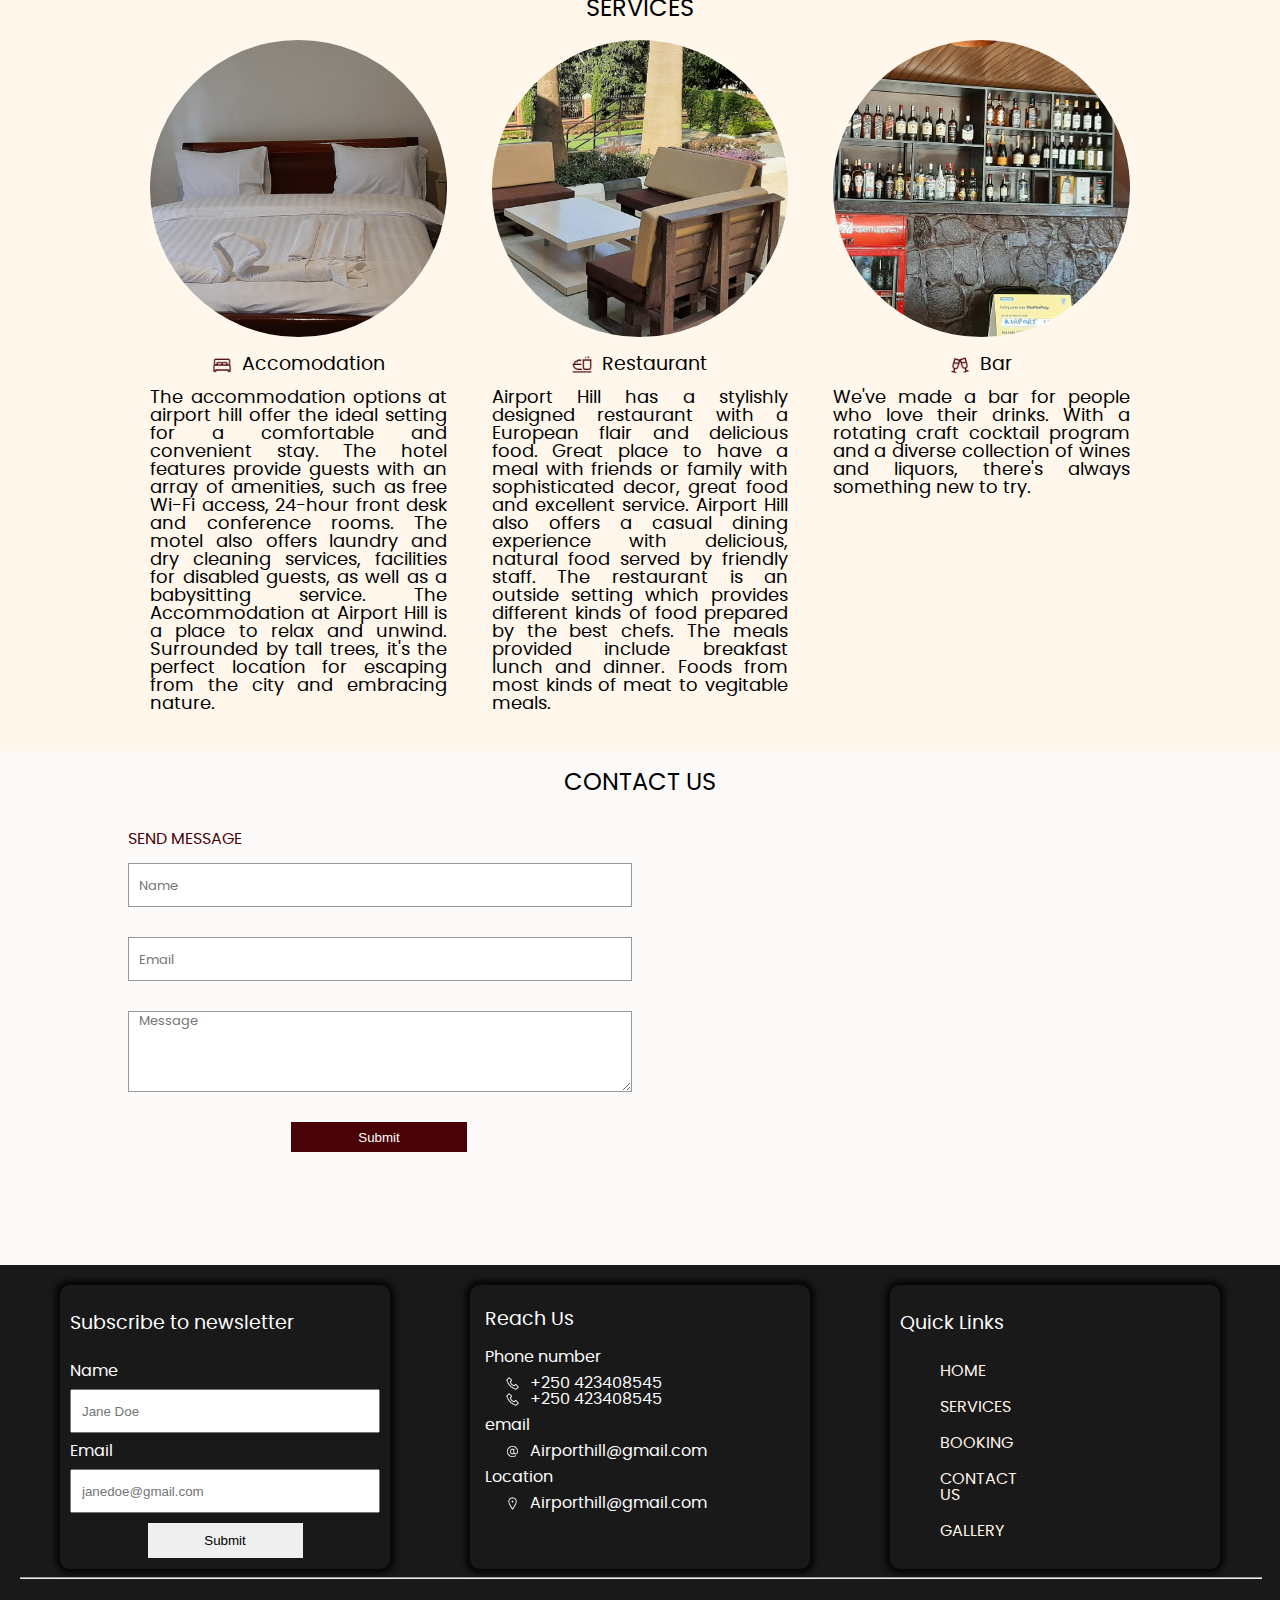
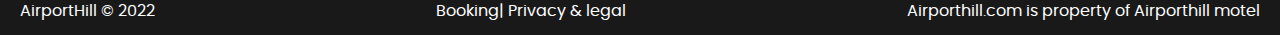
==== commit a3634079: "fixed mobile view" ====
--- a/index.html
+++ b/index.html
@@ -178,7 +178,7 @@
         <div id="menuitem" onclick="toggleMobileMenu()">
             <img class="innerlogo" src="media/logo/AirportHill_Logo.png" alt="">
             <a class="disable" href="#servelink">HOME</a>
-            <a href="#servelink">SERVICES</a>
+            <a href="pages/services.html">SERVICES</a>
             <a href="pages/gallery.html">GALLERY</a>
             <a href="pages/booking.html">BOOKING</a>
             <a href="pages/Contactus.html">CONTACT US</a>
--- a/css/HBF.css
+++ b/css/HBF.css
@@ -160,11 +160,7 @@
 }
 body .footerpart .footertabs .reachus {
   width: 25%;
-  height: 100%;
   padding: 15px;
-  height: -webkit-max-content;
-  height: -moz-max-content;
-  height: max-content;
   display: flex;
   flex-direction: column;
   border-radius: 10px;
@@ -191,7 +187,9 @@
   height: 15px;
 }
 body .footerpart .footertabs .reachus .general p {
+  margin-left: 10px;
   margin-top: 0;
+  margin-bottom: 0;
 }
 body .footerpart .footertabs .quicklinks {
   width: 25%;
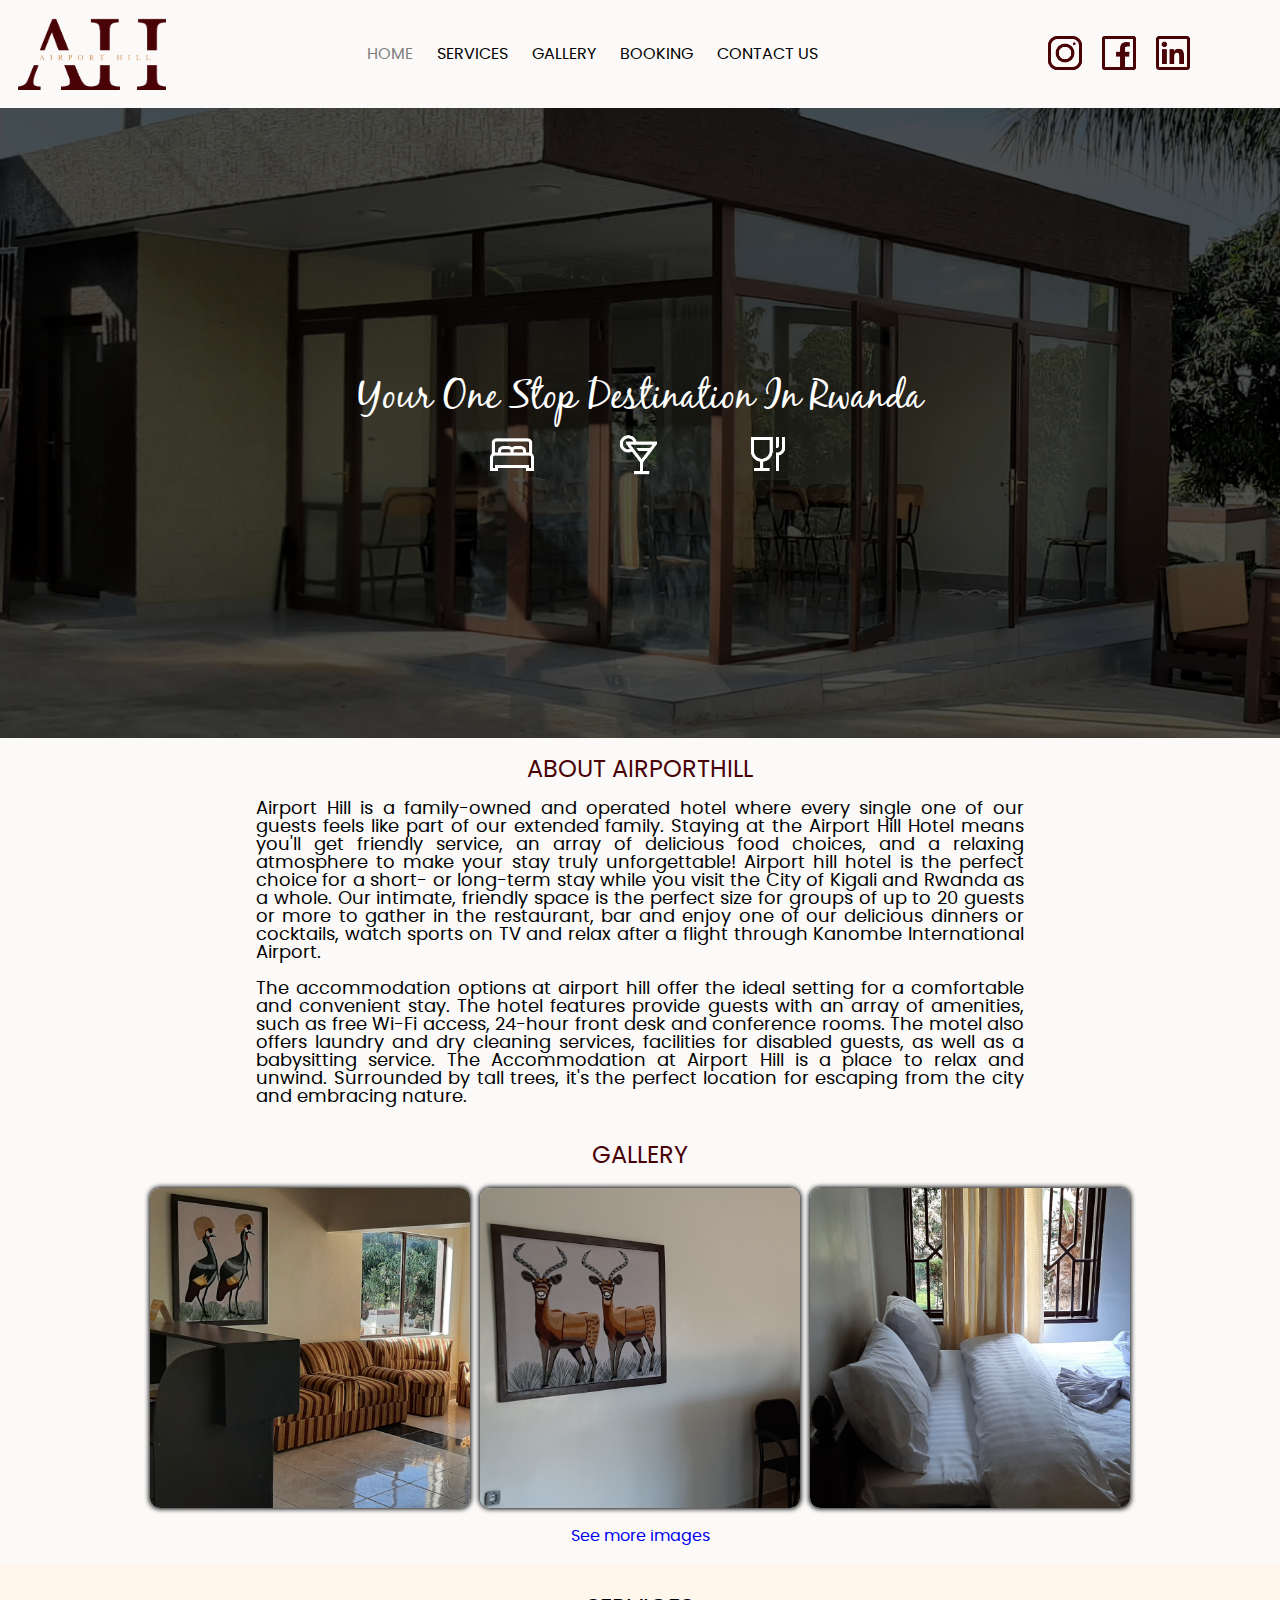
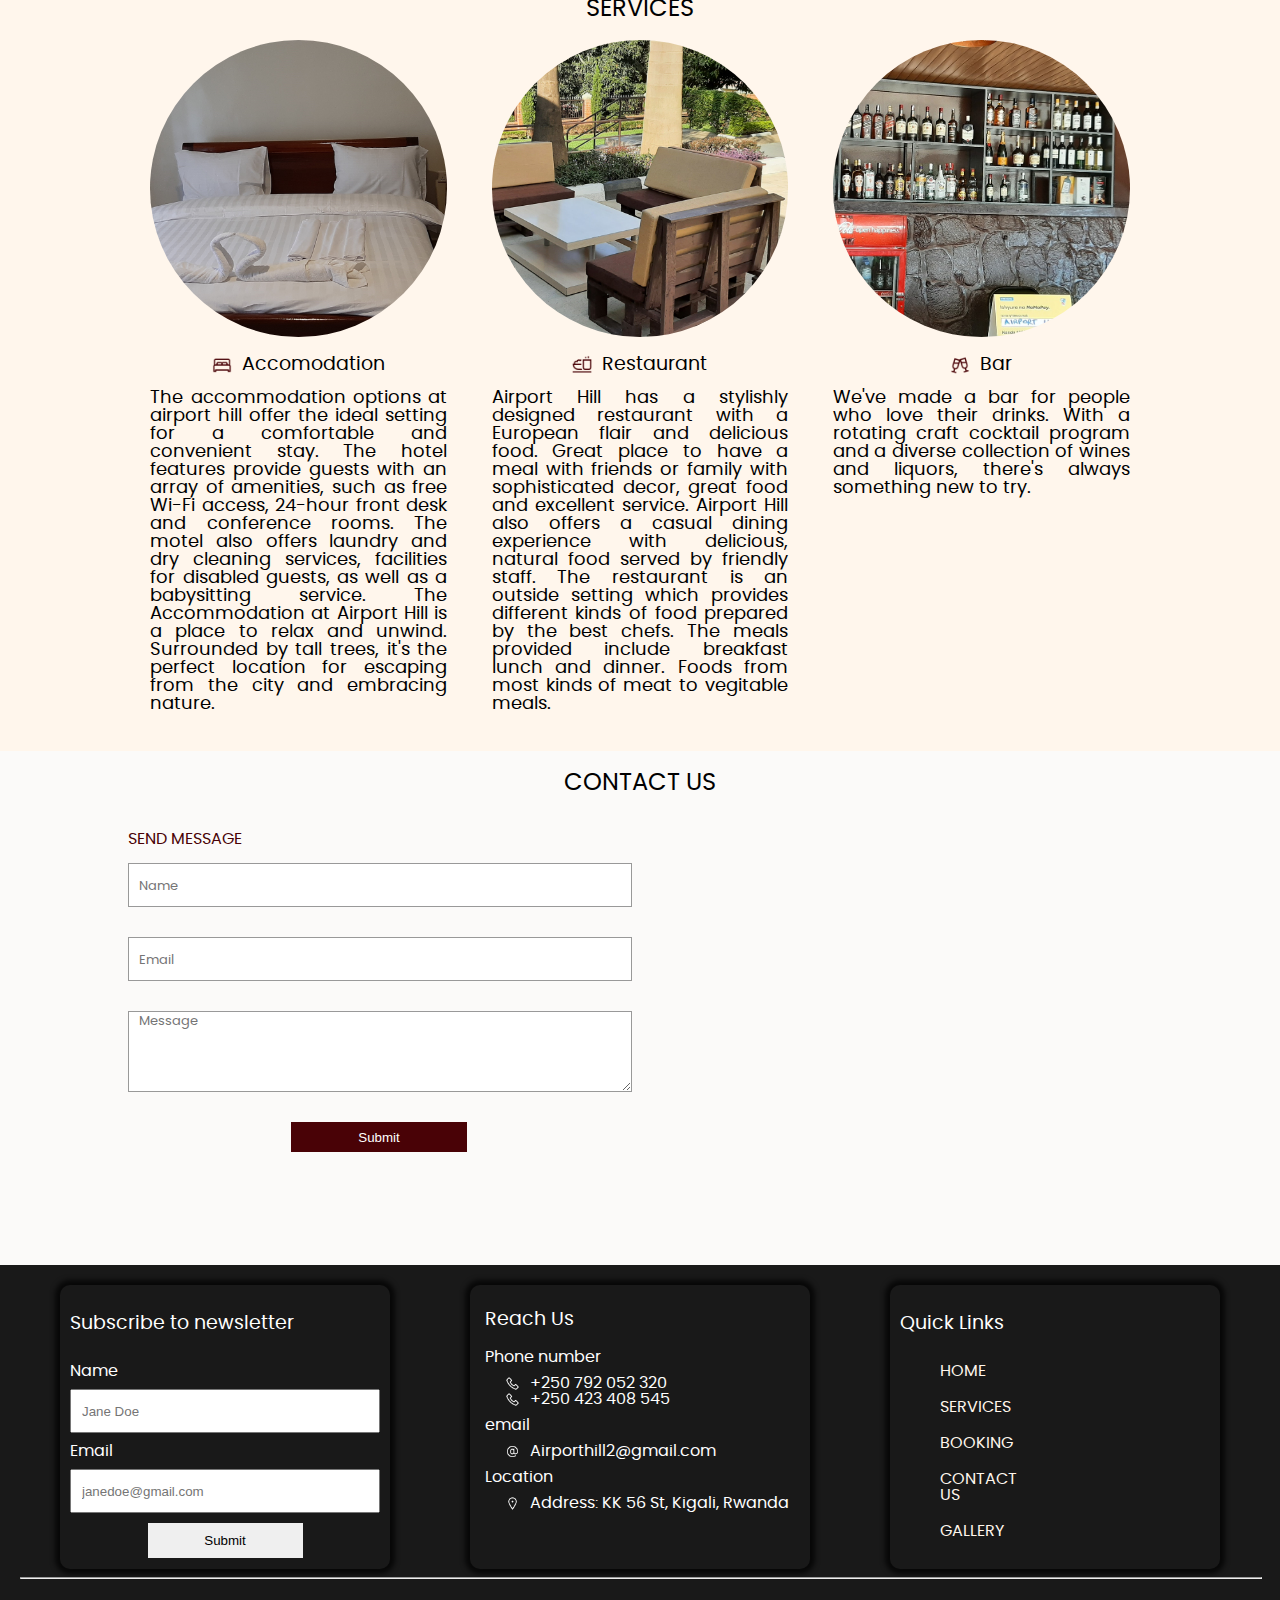
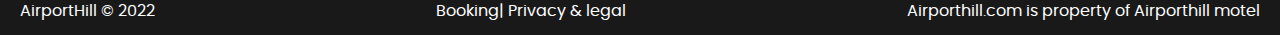
==== commit b6f8efd8: "changed footer" ====
--- a/index.html
+++ b/index.html
@@ -136,21 +136,21 @@
                 <p class="subhead">Phone number</p>
                 <div class="contactphone general">
                     <img src="media/footericons/icons8_phone_96px_1.png" alt="">
-                    <p> +250 423408545</p>
+                    <p> +250 792 052 320</p>
                 </div>
                 <div class="contactphone general">
                     <img src="media/footericons/icons8_phone_96px_1.png" alt="">
-                    <p> +250 423408545</p>
+                    <p> +250 423 408 545</p>
                 </div>
                 <p class="subhead">email</p>
                 <div class="email general">
                     <img src="media/footericons/icons8_at_sign_96px_1.png" alt="">
-                    <p>Airporthill@gmail.com</p>
+                    <p>Airporthill2@gmail.com</p>
                 </div>
                 <p class="subhead">Location</p>
                 <div class="Location general">
                     <img src="media/footericons/icons8_location_96px_2.png" alt="">
-                    <p>Airporthill@gmail.com</p>
+                    <p>Address: KK 56 St, Kigali, Rwanda</p>
                 </div>
             </div>
             <div class="quicklinks">
--- a/css/index.css
+++ b/css/index.css
@@ -7,60 +7,6 @@
   background-attachment: fixed;
   font-family: "Poppins";
 }
-body .space {
-  height: 70vh;
-  display: flex;
-  flex-direction: column;
-  align-items: center;
-  justify-content: center;
-  background-color: rgba(0, 0, 0, 0.6862745098);
-  padding-top: 12vh;
-}
-body .space .placedesc {
-  color: white;
-  width: -webkit-fit-content;
-  width: -moz-fit-content;
-  width: fit-content;
-  font-size: 40px;
-  font-family: "black jack";
-  text-transform: capitalize;
-}
-body .space .viewicons {
-  height: -webkit-fit-content;
-  height: -moz-fit-content;
-  height: fit-content;
-  width: 30vw;
-  display: flex;
-  justify-content: space-around;
-}
-body .space .viewicons img {
-  width: 50px;
-  height: 50px;
-}
-@media (max-width: 700px) {
-  body .space {
-    height: 50vh;
-  }
-  body .space .placedesc {
-    font-size: 30px;
-  }
-  body .space .viewicons img {
-    width: 40px;
-    height: 40px;
-  }
-}
-@media (max-width: 560px) {
-  body .space {
-    height: 30vh;
-  }
-  body .space .placedesc {
-    font-size: 20px;
-  }
-  body .space .viewicons img {
-    width: 20px;
-    height: 20px;
-  }
-}
 body .middlepart {
   background-color: #FBFAF9;
 }
@@ -104,40 +50,6 @@
 body .middlepart .about .randimages div.galimg {
   background-color: #CF853C;
 }
-@media (max-width: 900px) {
-  body .middlepart .about {
-    padding: 0vw 5vw 3vw 5vw;
-  }
-  body .middlepart .about .abouthead {
-    font-weight: 500;
-    font-size: larger;
-  }
-  body .middlepart .about .aboutdescription {
-    text-align: justify;
-    font-size: large;
-    width: 80%;
-  }
-  body .middlepart .about .randimages img {
-    width: 22%;
-  }
-}
-@media (max-width: 560px) {
-  body .middlepart .about {
-    padding: 0vw 7vw 1vw 7vw;
-  }
-  body .middlepart .about .abouthead {
-    font-weight: 500;
-    font-size: large;
-  }
-  body .middlepart .about .aboutdescription {
-    text-align: justify;
-    font-size: small;
-    width: 100%;
-  }
-  body .middlepart .about .randimages img {
-    width: 32%;
-  }
-}
 body .middlepart .services {
   background-color: #FFF6EC;
   justify-content: space-around;
@@ -179,38 +91,6 @@
 body .middlepart .services .servicegroup .servicetab .minihead .headserve {
   font-weight: 500;
   margin: 15px 0px 15px 10px;
-}
-@media (max-width: 700px) {
-  body .middlepart .services {
-    padding: 1vw 5vw 0vw 5vw;
-  }
-  body .middlepart .services .servicehead {
-    font-size: large;
-  }
-  body .middlepart .services .servicegroup .servicetab {
-    width: 40%;
-  }
-}
-@media (max-width: 560px) {
-  body .middlepart .services {
-    padding: 1vw 2vw 0vw 2vw;
-  }
-  body .middlepart .services .servicehead {
-    font-size: large;
-  }
-  body .middlepart .services .servicegroup .servicetab {
-    width: 95%;
-  }
-  body .middlepart .services .servicegroup .servicetab .servicedesc {
-    font-size: small;
-  }
-  body .middlepart .services .servicegroup .servicetab .minihead .iconmini {
-    width: 18px;
-    height: 18px;
-  }
-  body .middlepart .services .servicegroup .servicetab .minihead .headserve {
-    font-size: 17px;
-  }
 }
 body .middlepart .locdetails {
   display: flex;
@@ -291,22 +171,182 @@
   height: 30px;
   color: white;
 }
-@media (max-width: 700px) {
+
+@media (max-width: 560px) {
+  body {
+    margin: 0px;
+    padding: 0px;
+    background-image: url("../media/background.jpg");
+    background-repeat: no-repeat;
+    background-size: cover;
+    background-attachment: fixed;
+    font-family: "Poppins";
+  }
+  body .middlepart {
+    background-color: #FBFAF9;
+  }
+  body .middlepart .seemore {
+    margin-top: 20px;
+    margin-bottom: 20px;
+    text-decoration: none;
+  }
+  body .middlepart .about {
+    background-color: #FBFAF9;
+    display: flex;
+    flex-direction: column;
+    align-items: center;
+  }
+  body .middlepart .about .abouthead {
+    font-weight: 500;
+    font-size: x-large;
+    width: -webkit-fit-content;
+    width: -moz-fit-content;
+    width: fit-content;
+    margin-bottom: 0px;
+    color: #490206;
+  }
+  body .middlepart .about .aboutdescription {
+    text-align: justify;
+    font-size: large;
+    width: 90%;
+  }
+  body .middlepart .about .randimages {
+    margin-top: 20px;
+    display: flex;
+    flex-wrap: wrap;
+    gap: 10px;
+    justify-content: center;
+  }
+  body .middlepart .about .randimages .galimg {
+    width: 25%;
+    border-radius: 10px;
+    box-shadow: 0 0 5px 1px black;
+  }
+  body .middlepart .about .randimages div.galimg {
+    background-color: #CF853C;
+  }
+  body .middlepart .services {
+    background-color: #FFF6EC;
+    justify-content: space-around;
+    padding: 1vw 10vw 0vw 10vw;
+  }
+  body .middlepart .services .servicehead {
+    font-weight: 500;
+    text-align: center;
+    font-size: x-large;
+  }
+  body .middlepart .services .servicegroup {
+    display: flex;
+    flex-direction: column;
+    flex-wrap: wrap;
+    justify-content: space-around;
+    align-items: center;
+  }
+  body .middlepart .services .servicegroup .servicetab {
+    padding-bottom: 20px;
+    text-align: center;
+    width: 100%;
+  }
+  body .middlepart .services .servicegroup .servicetab .servImg {
+    width: 100%;
+    border-radius: 100%;
+  }
+  body .middlepart .services .servicegroup .servicetab .servicedesc {
+    text-align: justify;
+    margin-top: 0;
+    font-size: large;
+  }
+  body .middlepart .services .servicegroup .servicetab .minihead {
+    display: flex;
+    align-items: center;
+    justify-content: center;
+  }
+  body .middlepart .services .servicegroup .servicetab .minihead .iconmini {
+    width: 20px;
+    height: 20px;
+  }
+  body .middlepart .services .servicegroup .servicetab .minihead .headserve {
+    font-weight: 500;
+    margin: 15px 0px 15px 10px;
+  }
+  body .middlepart .locdetails {
+    display: flex;
+    flex-direction: column;
+    justify-content: center;
+    align-items: center;
+  }
   body .middlepart .locdetails .lochead {
-    font-size: large;
+    font-weight: 500;
+    text-align: center;
   }
   body .middlepart .locdetails .mapdetails {
-    width: 100vw;
-    flex-wrap: wrap;
-  }
-  body .middlepart .locdetails .mapdetails .mapdesc {
-    width: 80%;
-    margin-bottom: 20px;
-  }
-  body .middlepart .locdetails .mapdetails .mapdesc h3 {
-    font-size: 13px;
+    width: 80vw;
+    display: flex;
+    flex-direction: column;
+    justify-content: space-around;
+    margin-bottom: 50px;
+    -moz-column-gap: 20px;
+         column-gap: 20px;
   }
   body .middlepart .locdetails .mapdetails .mapouter {
     width: 100%;
+    margin: 0% 0% 0% 0%;
+  }
+  body .middlepart .locdetails .mapdetails .mapdesc {
+    width: 100%;
+  }
+  body .middlepart .locdetails .mapdetails .mapdesc h3 {
+    font-family: "Poppins";
+    font-size: medium;
+    font-weight: 500;
+    color: #490206;
+  }
+  body .middlepart .locdetails .mapdetails .mapdesc .contactform {
+    display: flex;
+    flex-direction: column;
+  }
+  body .middlepart .locdetails .mapdetails .mapdesc .contactform .formcomponent {
+    border-radius: 0px;
+    border: rgb(153, 153, 153) solid 1px;
+    height: 40px;
+    width: 96%;
+    margin-bottom: 30px;
+    padding-left: 10px;
+    padding-right: 10px;
+  }
+  body .middlepart .locdetails .mapdetails .mapdesc .contactform .formcomponent::-moz-placeholder {
+    font-family: "Poppins";
+  }
+  body .middlepart .locdetails .mapdetails .mapdesc .contactform .formcomponent:-ms-input-placeholder {
+    font-family: "Poppins";
+  }
+  body .middlepart .locdetails .mapdetails .mapdesc .contactform .formcomponent::placeholder {
+    font-family: "Poppins";
+  }
+  body .middlepart .locdetails .mapdetails .mapdesc .contactform #formcomponent {
+    border-radius: 0px;
+    border: rgb(153, 153, 153) solid 1px;
+    width: 96%;
+    margin-bottom: 30px;
+    padding-left: 10px;
+    padding-right: 10px;
+  }
+  body .middlepart .locdetails .mapdetails .mapdesc .contactform #formcomponent::-moz-placeholder {
+    font-family: "Poppins";
+  }
+  body .middlepart .locdetails .mapdetails .mapdesc .contactform #formcomponent:-ms-input-placeholder {
+    font-family: "Poppins";
+  }
+  body .middlepart .locdetails .mapdetails .mapdesc .contactform #formcomponent::placeholder {
+    font-family: "Poppins";
+  }
+  body .middlepart .locdetails .mapdetails .mapdesc .contactform .submitbutton {
+    align-self: center;
+    border-radius: 0px;
+    border: rgb(153, 153, 153) solid 0px;
+    background-color: #490206;
+    width: 35%;
+    height: 30px;
+    color: white;
   }
 }/*# sourceMappingURL=index.css.map */--- a/css/HBF.css
+++ b/css/HBF.css
@@ -2,6 +2,36 @@
   scroll-behavior: smooth;
 }
 
+body .space {
+  height: 70vh;
+  display: flex;
+  flex-direction: column;
+  align-items: center;
+  justify-content: center;
+  background-color: rgba(0, 0, 0, 0.6862745098);
+  padding-top: 12vh;
+}
+body .space .placedesc {
+  color: white;
+  width: -webkit-fit-content;
+  width: -moz-fit-content;
+  width: fit-content;
+  font-size: 40px;
+  font-family: "black jack";
+  text-transform: capitalize;
+}
+body .space .viewicons {
+  height: -webkit-fit-content;
+  height: -moz-fit-content;
+  height: fit-content;
+  width: 30vw;
+  display: flex;
+  justify-content: space-around;
+}
+body .space .viewicons img {
+  width: 50px;
+  height: 50px;
+}
 body .topmenu {
   position: fixed;
   top: 0px;
@@ -277,4 +307,37 @@
   body .footerpart .footerinfo .copyair {
     display: none;
   }
+}
+
+@media (max-width: 560px) {
+  body .space {
+    height: 40vh;
+    display: flex;
+    flex-direction: column;
+    align-items: center;
+    justify-content: center;
+    background-color: rgba(0, 0, 0, 0.6862745098);
+    padding-top: 12vh;
+  }
+  body .space .placedesc {
+    color: white;
+    width: -webkit-fit-content;
+    width: -moz-fit-content;
+    width: fit-content;
+    font-size: 25px;
+    font-family: "black jack";
+    text-transform: capitalize;
+  }
+  body .space .viewicons {
+    height: -webkit-fit-content;
+    height: -moz-fit-content;
+    height: fit-content;
+    width: 30vw;
+    display: flex;
+    justify-content: space-around;
+  }
+  body .space .viewicons img {
+    width: 30px;
+    height: 30px;
+  }
 }/*# sourceMappingURL=HBF.css.map */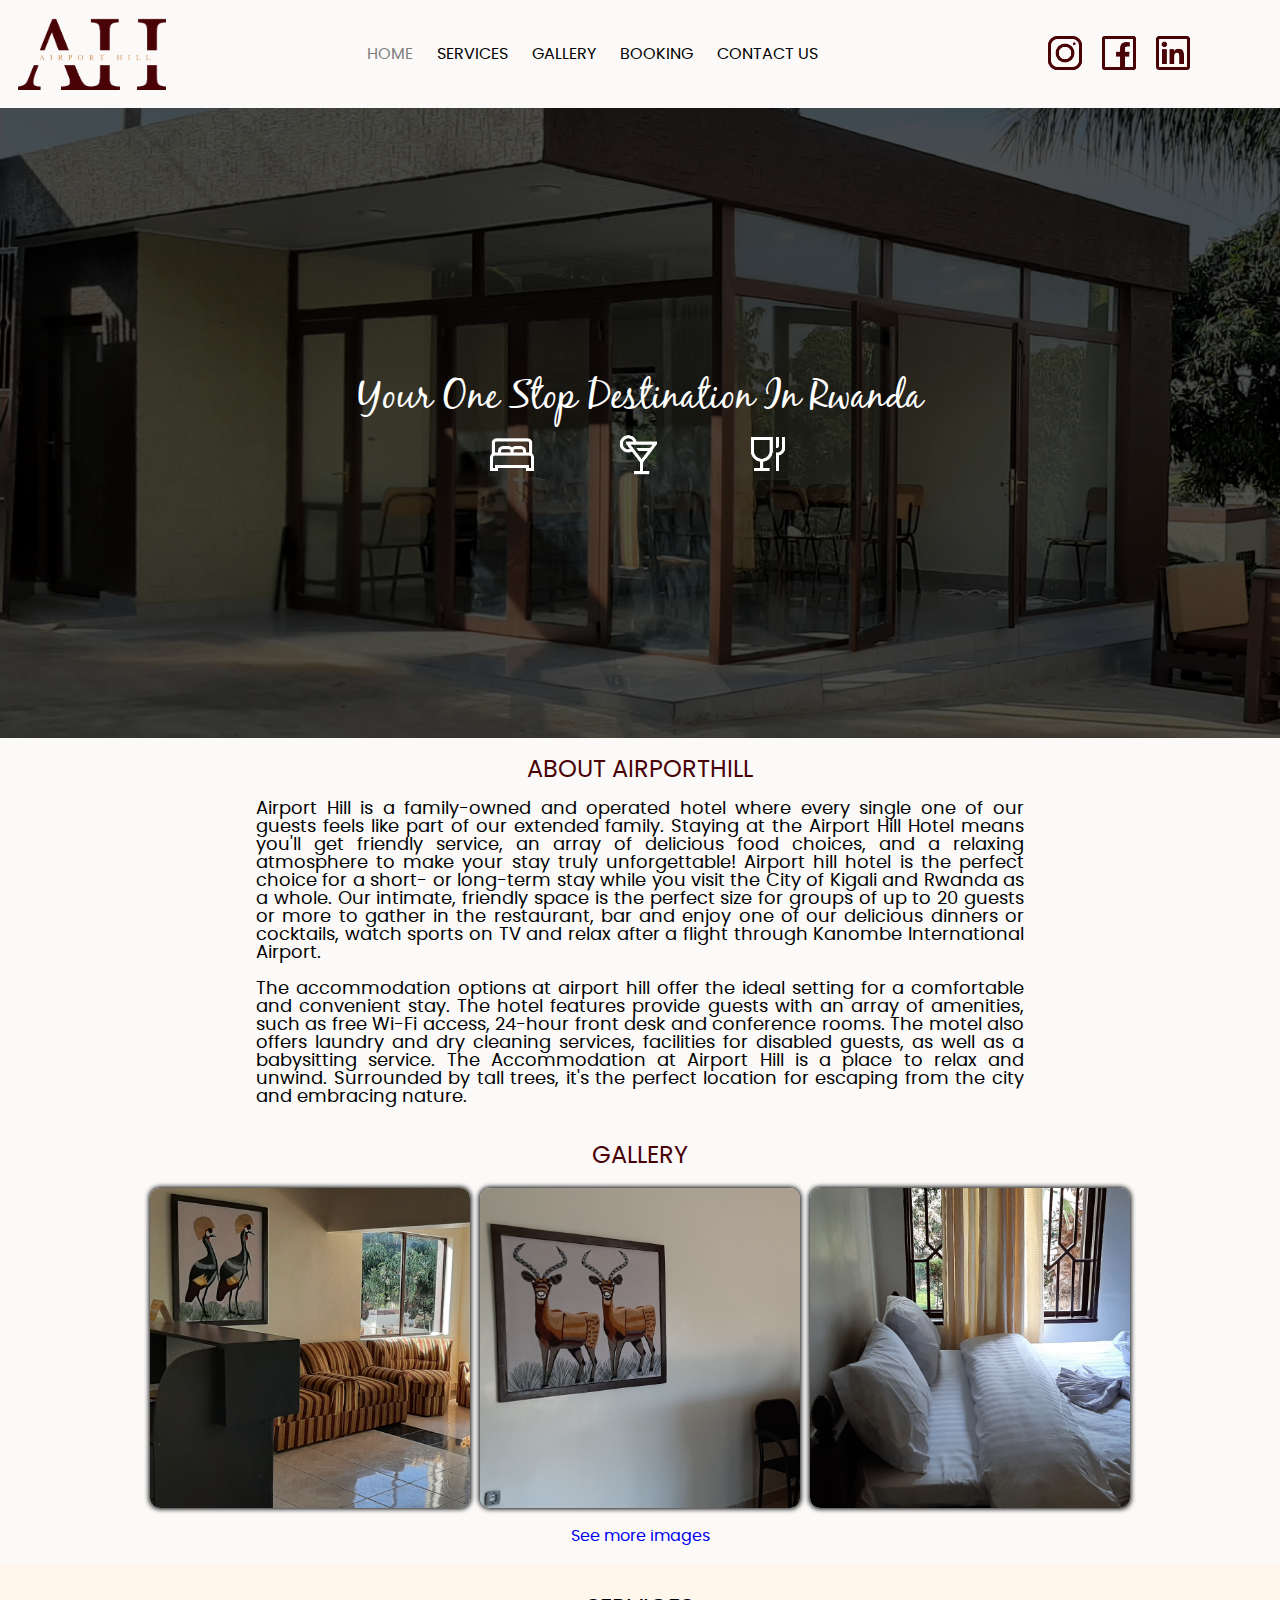
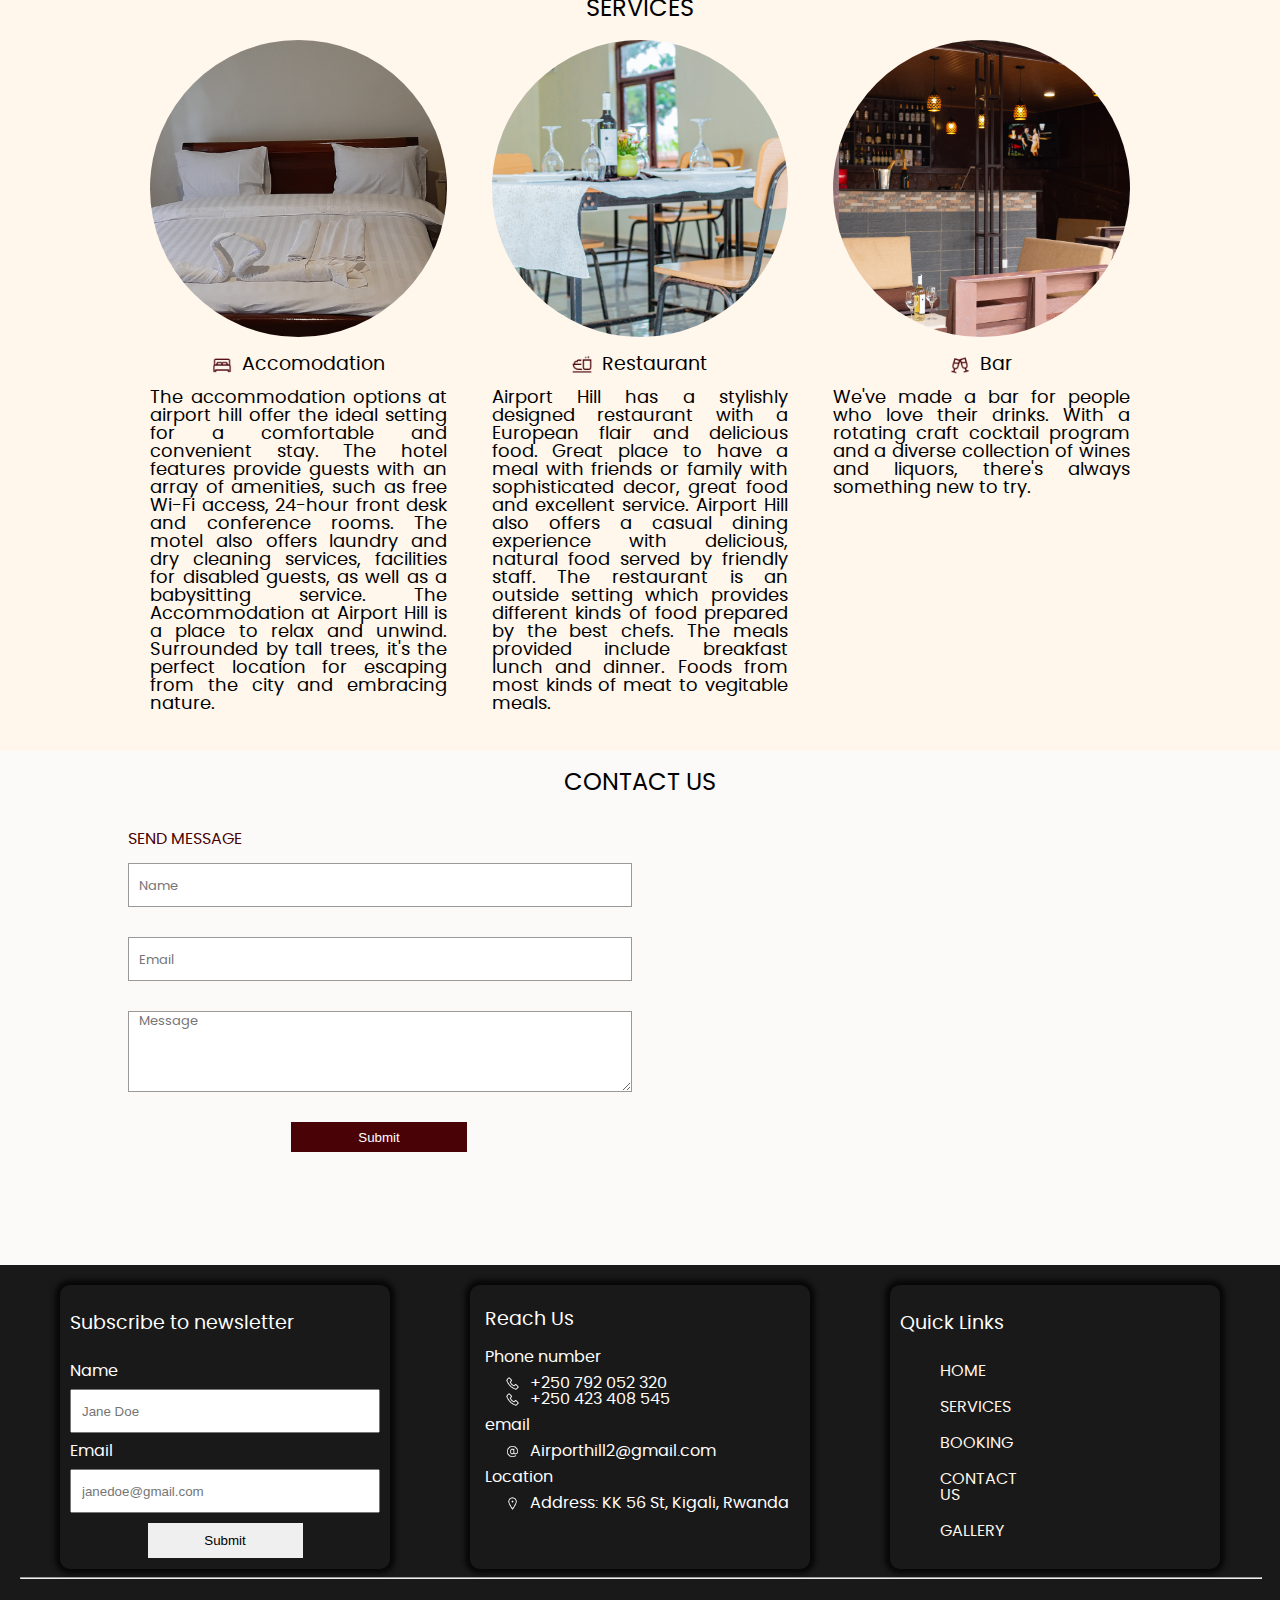
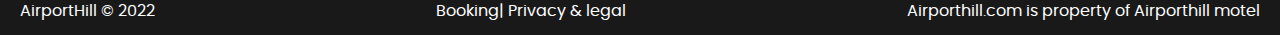
==== commit 0cb21300: "added instagram" ====
--- a/index.html
+++ b/index.html
@@ -185,7 +185,7 @@
             <img class="innerclose" src="media/icons/close.png" alt="">
         </div>
         <div class="socialicons">
-            <a href=""><img src="media/socialIcons/icons8_instagram_96px_2.png" alt=""></a>
+            <a href="https://www.instagram.com/airporthill_rwanda/"><img src="media/socialIcons/icons8_instagram_96px_2.png" alt=""></a>
             <a href=""><img src="media/socialIcons/icons8_facebook_96px_2.png" alt=""></a>
             <a href=""><img src="media/socialIcons/icons8_linkedin_96px_1.png" alt=""></a>
         </div>
--- a/css/index.css
+++ b/css/index.css
@@ -349,4 +349,4 @@
     height: 30px;
     color: white;
   }
-}/*# sourceMappingURL=index.css.map */+}--- a/css/HBF.css
+++ b/css/HBF.css
@@ -340,4 +340,4 @@
     width: 30px;
     height: 30px;
   }
-}/*# sourceMappingURL=HBF.css.map */+}